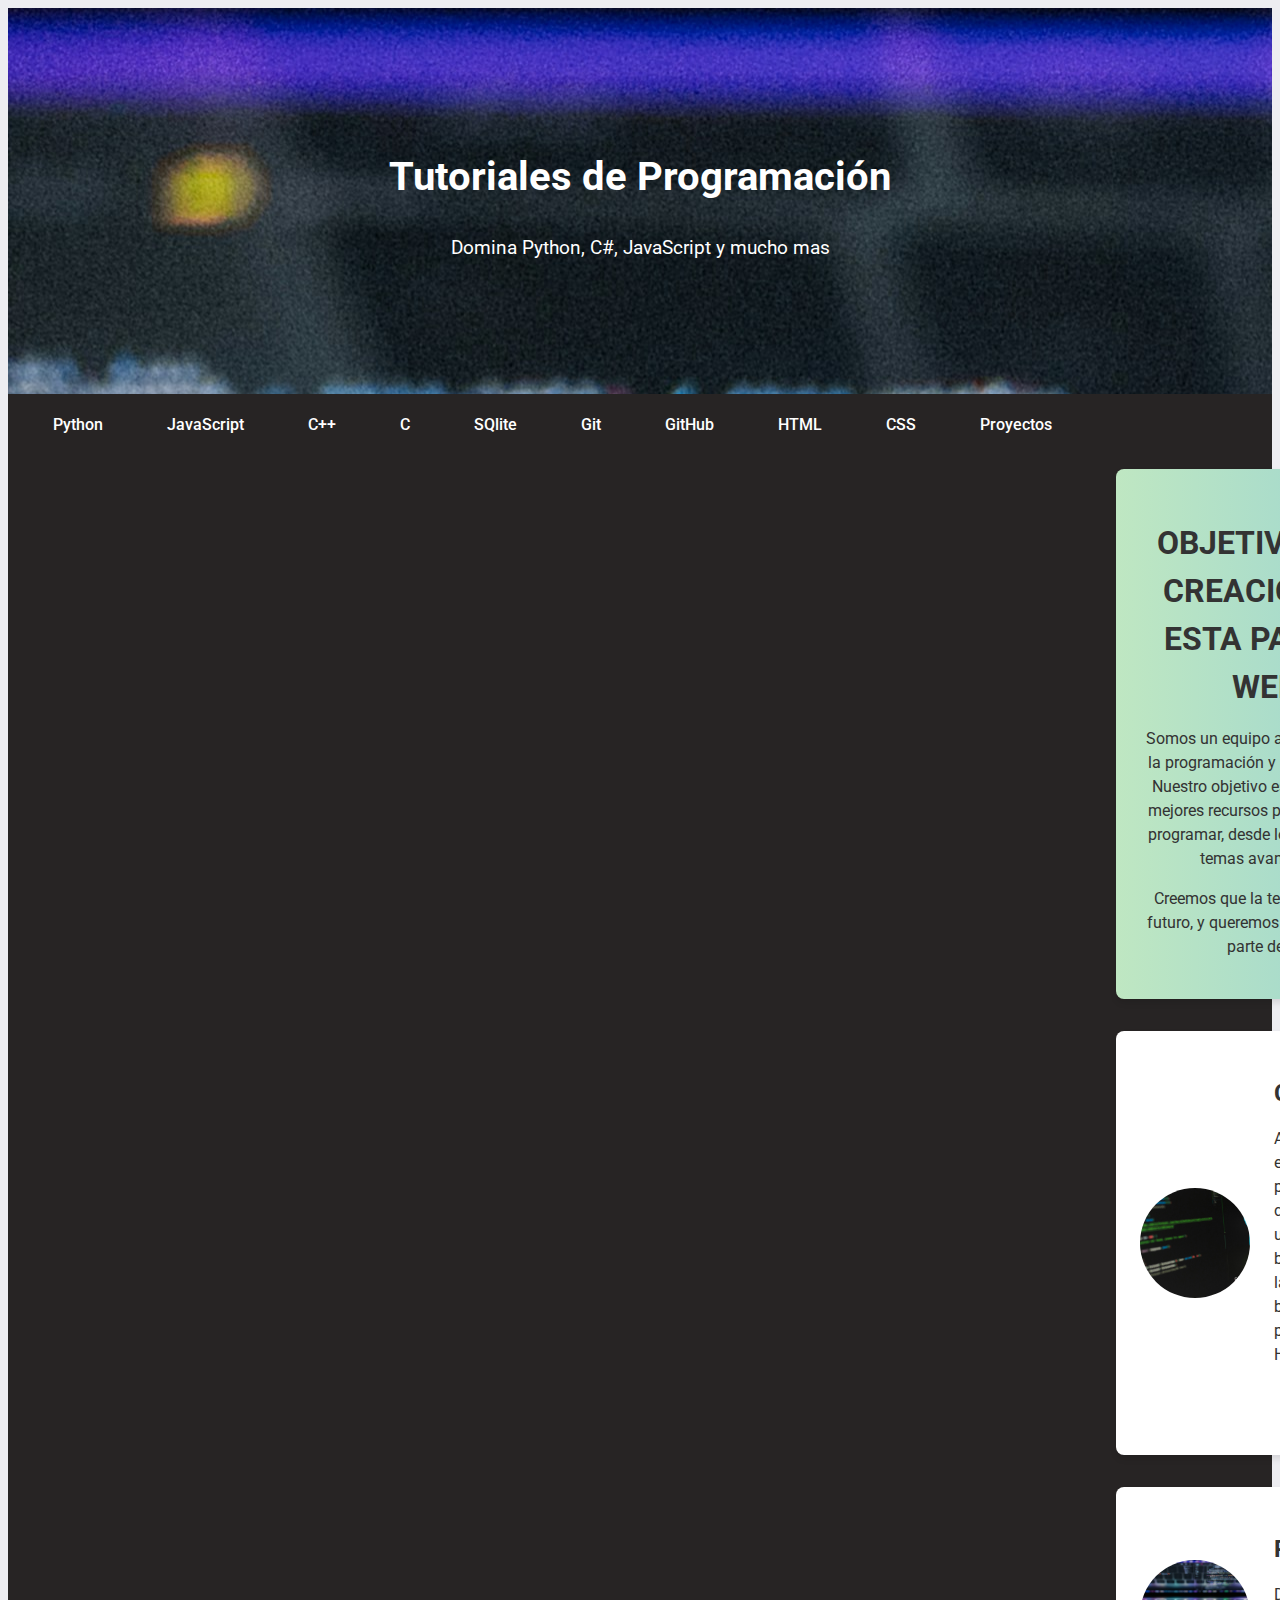
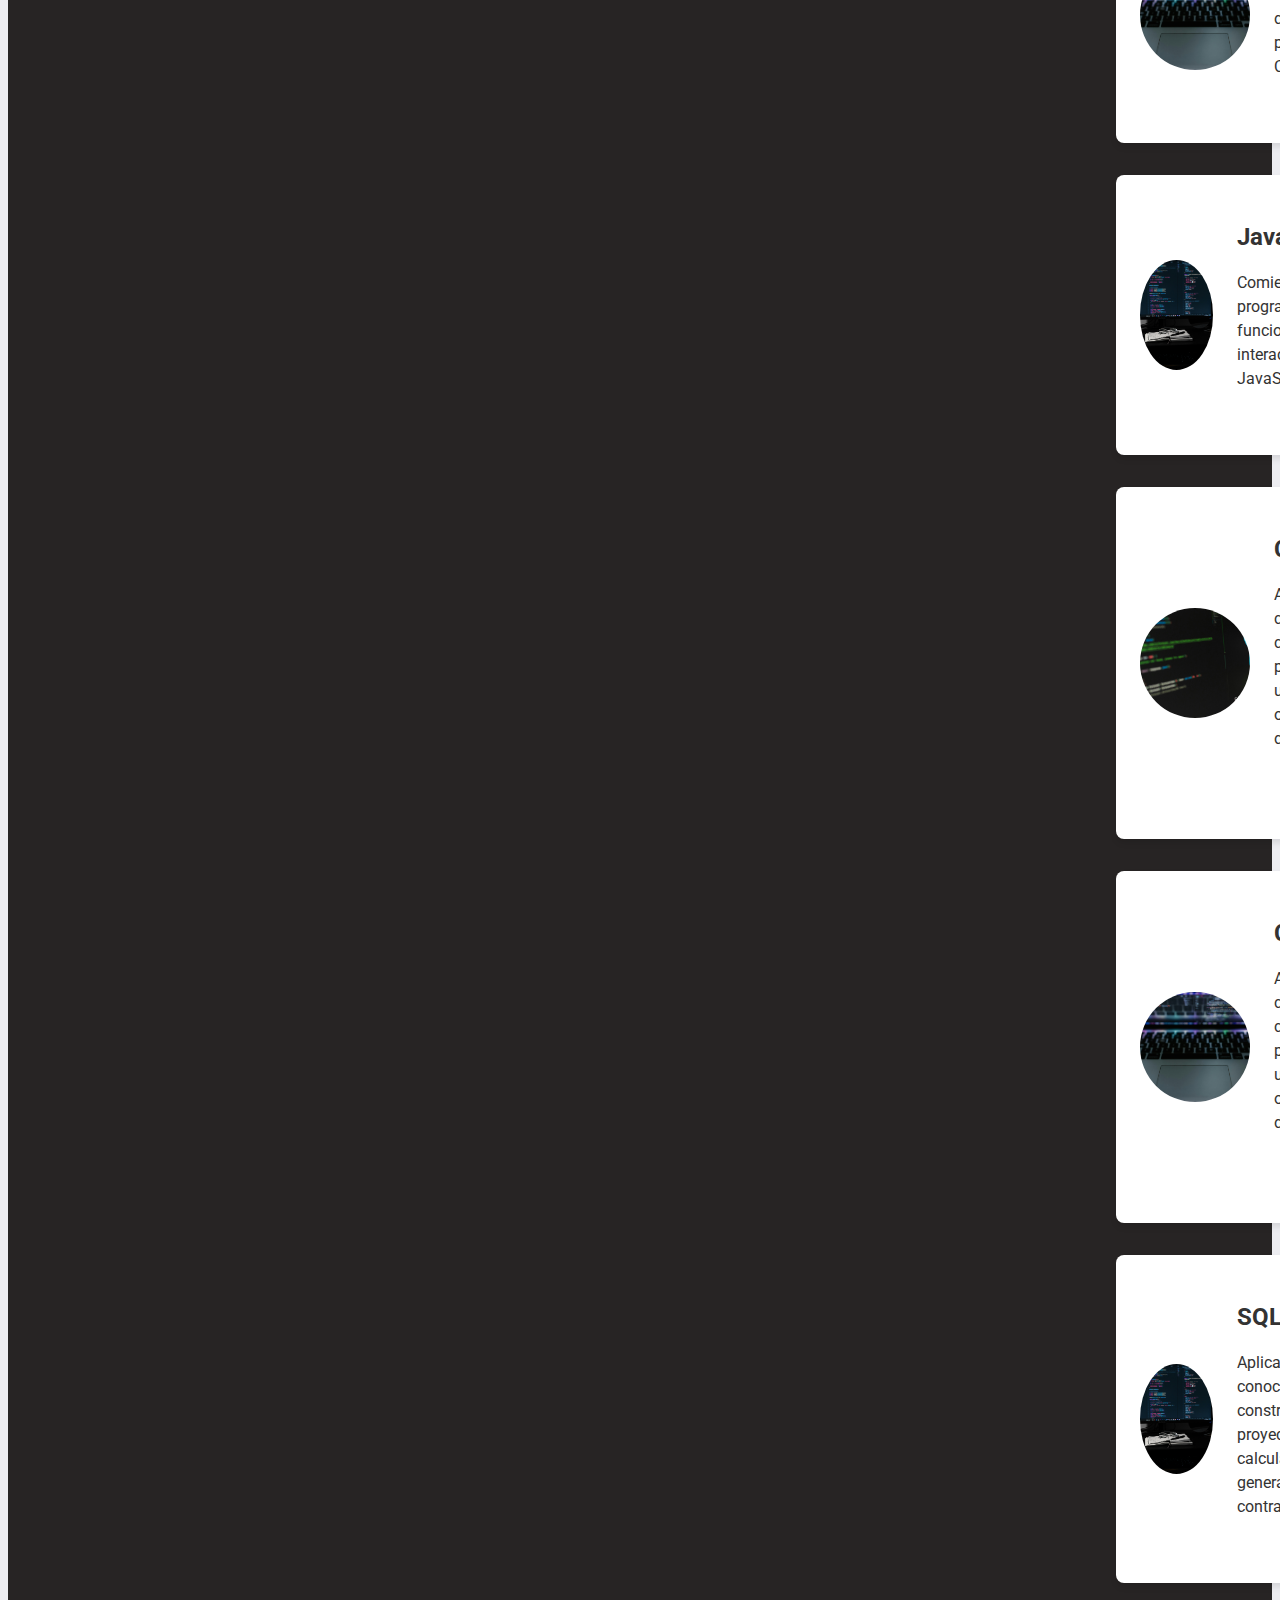
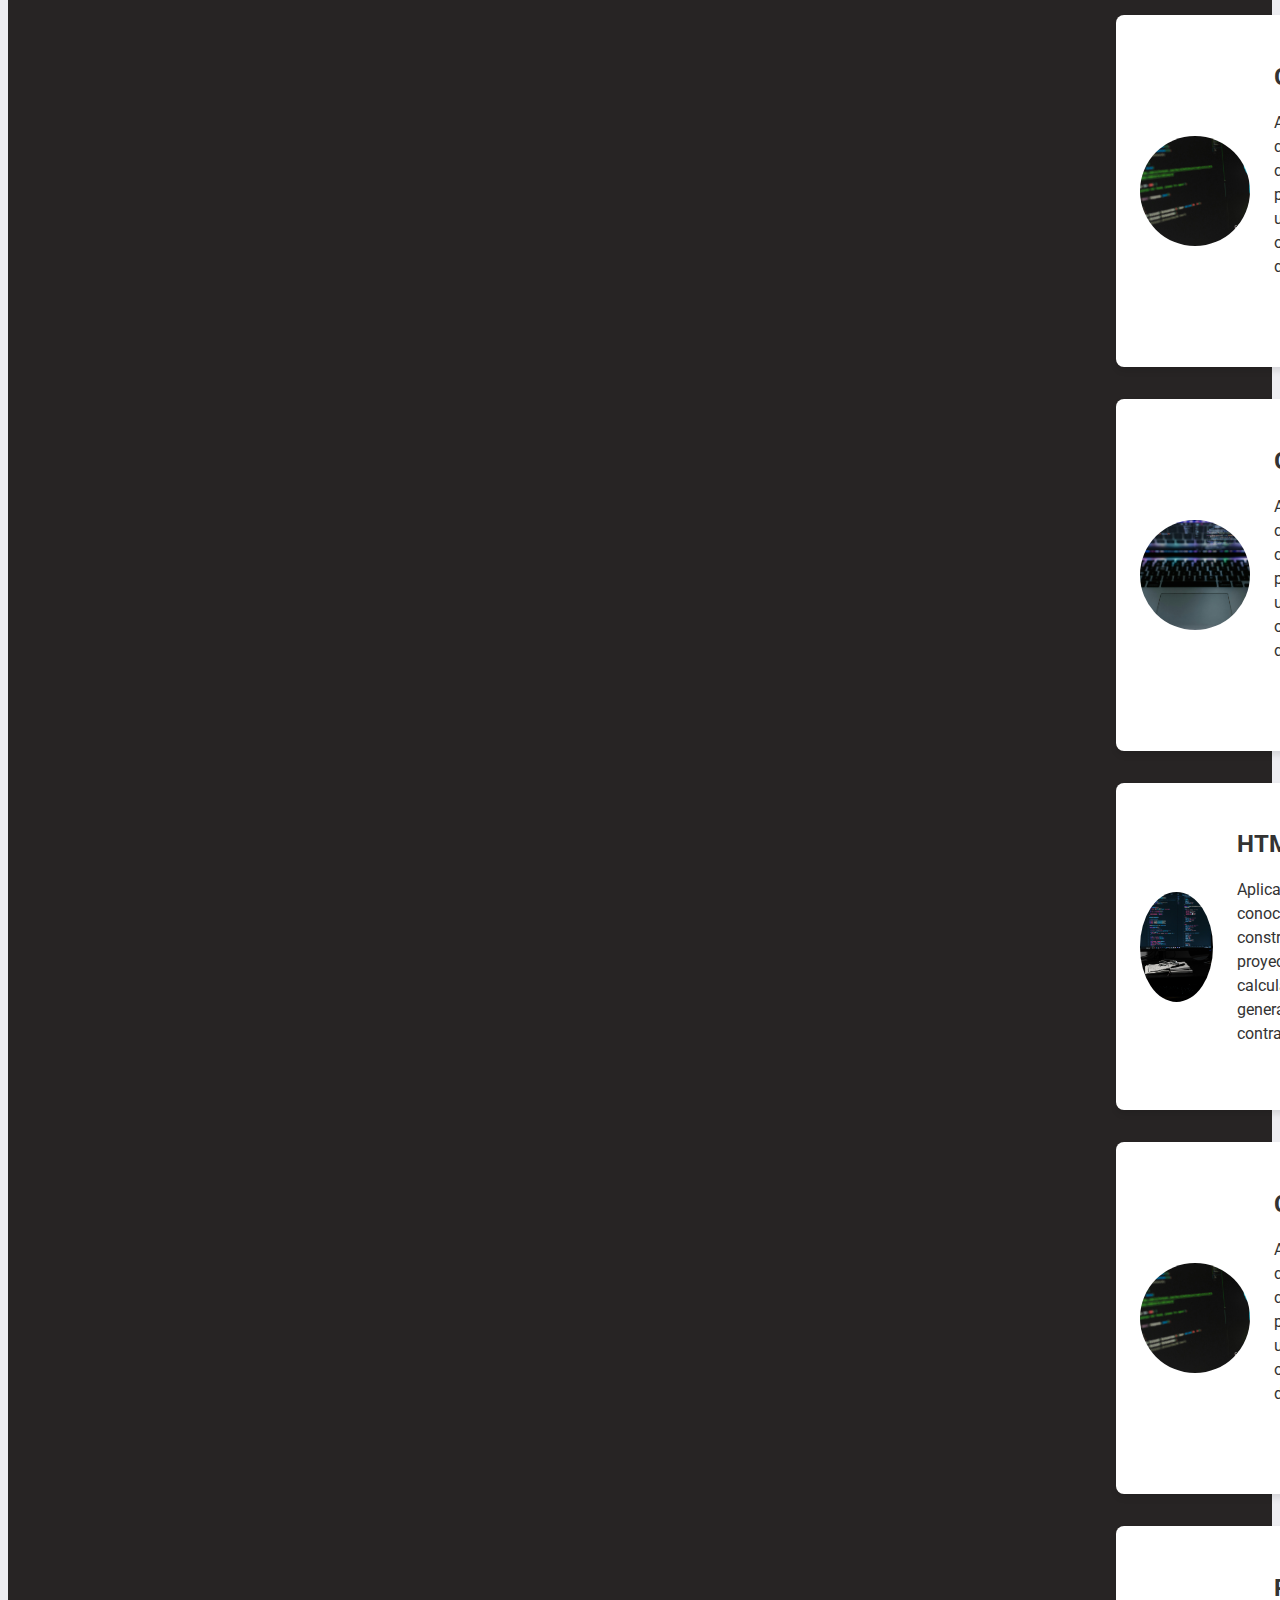
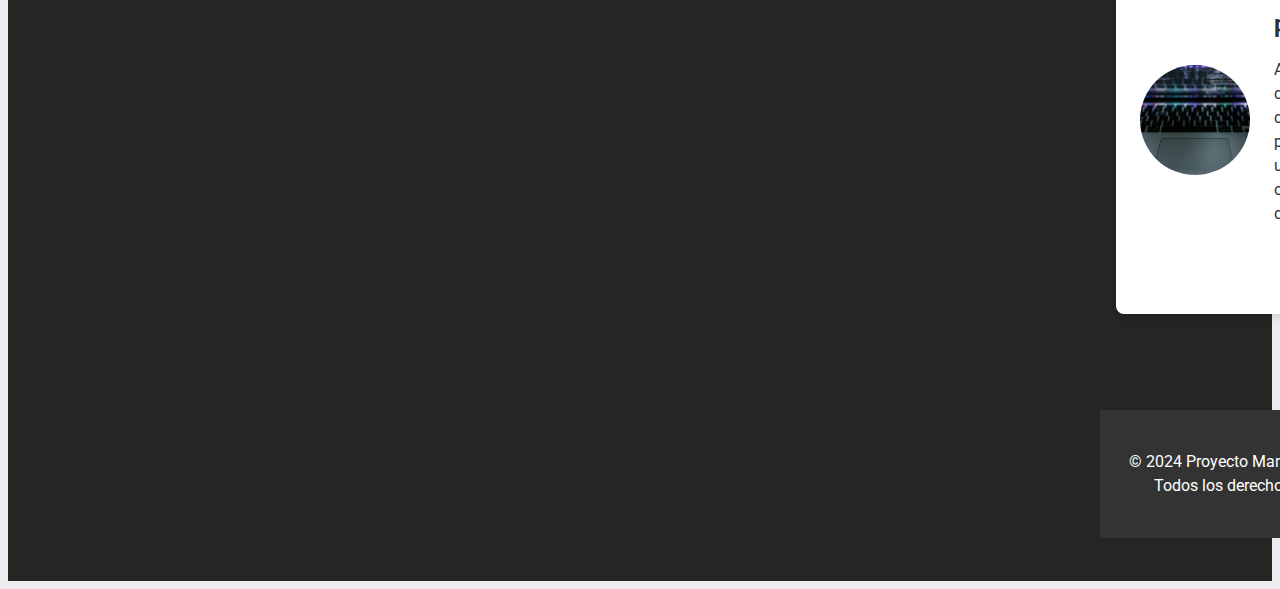
==== index.html @ 91f253b0 "Modificacion del header y se agrego un section mas" ====
<!-- Comentario de prueba -->
<!DOCTYPE html>
<html lang="es">
<head>
    <meta charset="UTF-8">
    <meta name="viewport" content="width=device-width, initial-scale=1.0">
    <meta http-equiv="X-UA-Compatible" content="ie=edge">
    <title>Tutoriales de Programación</title>
    <link rel="preconnect" href="https://fonts.googleapis.com">
    <link rel="stylesheet" href="styles.css">
    <link href="https://fonts.googleapis.com/css2?family=Roboto:wght@400;500;700&display=swap" rel="stylesheet">
</head>
<body>

    <header>
        <h1>Tutoriales de Programación</h1>
        <p>Domina Python, C#, JavaScript y mucho mas</p>
    </header>

    <nav>
        <a href="#inicio">Inicio</a>
        <a href="#C#">C#</a>
        <a href="#Python">Python</a>
        <a href="#javascript">JavaScript</a>
        <a href="#C++">C++</a>
        <a href="#C">C</a>
        <a href="#SQlite">SQlite</a>
        <a href="#Git">Git</a>
        <a href="#GitHub">GitHub</a>
        <a href="#HTML">HTML</a>
        <a href="#CSS">CSS</a>
        <a href="#proyectos">Proyectos</a>

    <main>
        <main>
            <section id="inicio" class="intro">
                <h2>OBJETIVOS DE CREACIÓN DE ESTA PAGINA WEB </h2>
                <p>Somos un equipo apasionado por la programación y el aprendizaje. Nuestro objetivo es brindarte los mejores recursos para aprender a programar, desde lo básico hasta temas avanzados.</p>
                <p>Creemos que la tecnología es el futuro, y queremos ayudarte a ser parte de él.</p>
            </section>

        <section id="html" class="tutorial">
            <img src="imagenes/fondo.png" alt="HTML">
            <div>
                <h2>C#</h2>
                <p>Aprende cómo estructurar páginas web con HTML con una estructura basica y conoce las etiquetas basicas para tu primera pagina HTML . <a href="#">Leer más...</a></p>
            </div>
        </section>

        <section id="css" class="tutorial">
            <img src="imagenes/fondo1.png" alt="CSS">
            <div>
                <h2>Python </h2>
                <p>Descubre cómo dar estilo a tus páginas con CSS. <a href="#">Leer más...</a></p>
            </div>
        </section>

        <section id="javascript" class="tutorial">
            <img src="imagenes/fondo2.png" alt="JavaScript">
            <div>
                <h2>JavaScript</h2>
                <p>Comienza a programar funcionalidades interactivas con JavaScript. <a href="#">Leer más...</a></p>
            </div>
        </section>

        <section id="proyectos" class="tutorial">
            <img src="imagenes/fondo.png" alt="Proyectos">
            <div>
                <h2>C++</h2>
                <p>Aplica tus conocimientos construyendo proyectos como una calculadora o un generador de contraseñas. <a href="#">Leer más...</a></p>
            </div>
        </section>

        <section id="proyectos" class="tutorial">
            <img src="imagenes/fondo1.png" alt="Proyectos">
            <div>
                <h2>C</h2>
                <p>Aplica tus conocimientos construyendo proyectos como una calculadora o un generador de contraseñas. <a href="#">Leer más...</a></p>
            </div>
        </section>

        <section id="proyectos" class="tutorial">
            <img src="imagenes/fondo2.png" alt="Proyectos">
            <div>
                <h2>SQLite</h2>
                <p>Aplica tus conocimientos construyendo proyectos como una calculadora o un generador de contraseñas. <a href="#">Leer más...</a></p>
            </div>
        </section>

        <section id="proyectos" class="tutorial">
            <img src="imagenes/fondo.png" alt="Proyectos">
            <div>
                <h2>Git</h2>
                <p>Aplica tus conocimientos construyendo proyectos como una calculadora o un generador de contraseñas. <a href="#">Leer más...</a></p>
            </div>
        </section>

        <section id="proyectos" class="tutorial">
            <img src="imagenes/fondo1.png" alt="Proyectos">
            <div>
                <h2>GitHub</h2>
                <p>Aplica tus conocimientos construyendo proyectos como una calculadora o un generador de contraseñas. <a href="#">Leer más...</a></p>
            </div>
        </section>

        <section id="proyectos" class="tutorial">
            <img src="imagenes/fondo2.png" alt="Proyectos">
            <div>
                <h2>HTML</h2>
                <p>Aplica tus conocimientos construyendo proyectos como una calculadora o un generador de contraseñas. <a href="#">Leer más...</a></p>
            </div>
        </section>

        <section id="proyectos" class="tutorial">
            <img src="imagenes/fondo.png" alt="Proyectos">
            <div>
                <h2>CSS</h2>
                <p>Aplica tus conocimientos construyendo proyectos como una calculadora o un generador de contraseñas. <a href="#">Leer más...</a></p>
            </div>
        </section>   
        
        <section id="proyectos" class="tutorial">
            <img src="imagenes/fondo1.png" alt="Proyectos">
            <div>
                <h2>Proyectos prácticos</h2>
                <p>Aplica tus conocimientos construyendo proyectos como una calculadora o un generador de contraseñas. <a href="#">Leer más...</a></p>
            </div>
        </section>

    </main>
    <footer>
        <p>&copy; 2024 Proyecto Manejo de Software | Todos los derechos reservados.</p>
    </footer>
</body>
</html>
---- styles.css ----
/* body {
    background-image: url("imagenes/fondo.png");
    background-size: cover;
    background-repeat: no-repeat;
    background-position: center;
} */


General
* {
    margin: 0;
    padding: 0;
    box-sizing: border-box;
}
body {
    font-family: 'Roboto', sans-serif;
    background-color: #ededf1;
    color: #333;
    line-height: 1.5;
}

/* Header */
header {
    background-image: url("imagenes/fondo1.png");
    color: #fff;
    padding: 7rem; /*alto del header*/
    text-align: center;
}
header h1 {
    font-size: 2.5rem;
}
header p {
    font-size: 1.2rem;
    margin-top: 0.5rem;
}

/* Navegación */
nav {
    background: #272424;
    display: flex;
    justify-content: center;
    padding: 0.7rem 0; 
}
nav a {
    color: white;
    text-decoration: none;
    margin: 0 1rem;
    padding: 0.5rem 1rem;
    font-weight: 500;
    border-radius: 5px;
    transition: background 0.3s;
}
nav a:hover {
    background: #72d877;
}

/* Secciones */
main {
    padding: 2rem 1rem;
    max-width: 1500px;
    margin: 0 auto;
}
section {
    margin-bottom: 2rem;
    padding: 1.5rem; /*Alto de cada seccion */
    background: #fff;
    border-radius: 8px;
    box-shadow: 0 4px 6px rgba(0, 0, 0, 0.1);
}
.intro {
    background: linear-gradient(to right, #bfe7c2, #9ad4d1);
    text-align: center;
}
.intro h2 {
    font-size: 2rem;
    margin-bottom: 1rem;
}
.intro p {
    font-size: 1rem;
    margin-bottom: 1rem;
}

/* Tutorial Cards */
.tutorial {
    display: flex;
    align-items: center;
    gap: 1.5rem;
}
.tutorial img {
    width: 110px;
    height: 110px;
    object-fit: cover;
    border-radius: 50%;
}
.tutorial h2 {
    font-size: 1.5rem;
    margin-bottom: 0.5rem;
}
.tutorial p {
    font-size: 1rem;
}

/* Footer */
footer {
    background: #333;
    color: white;
    text-align: center;
    padding: 1.5rem;
    margin-top: 2rem;
}
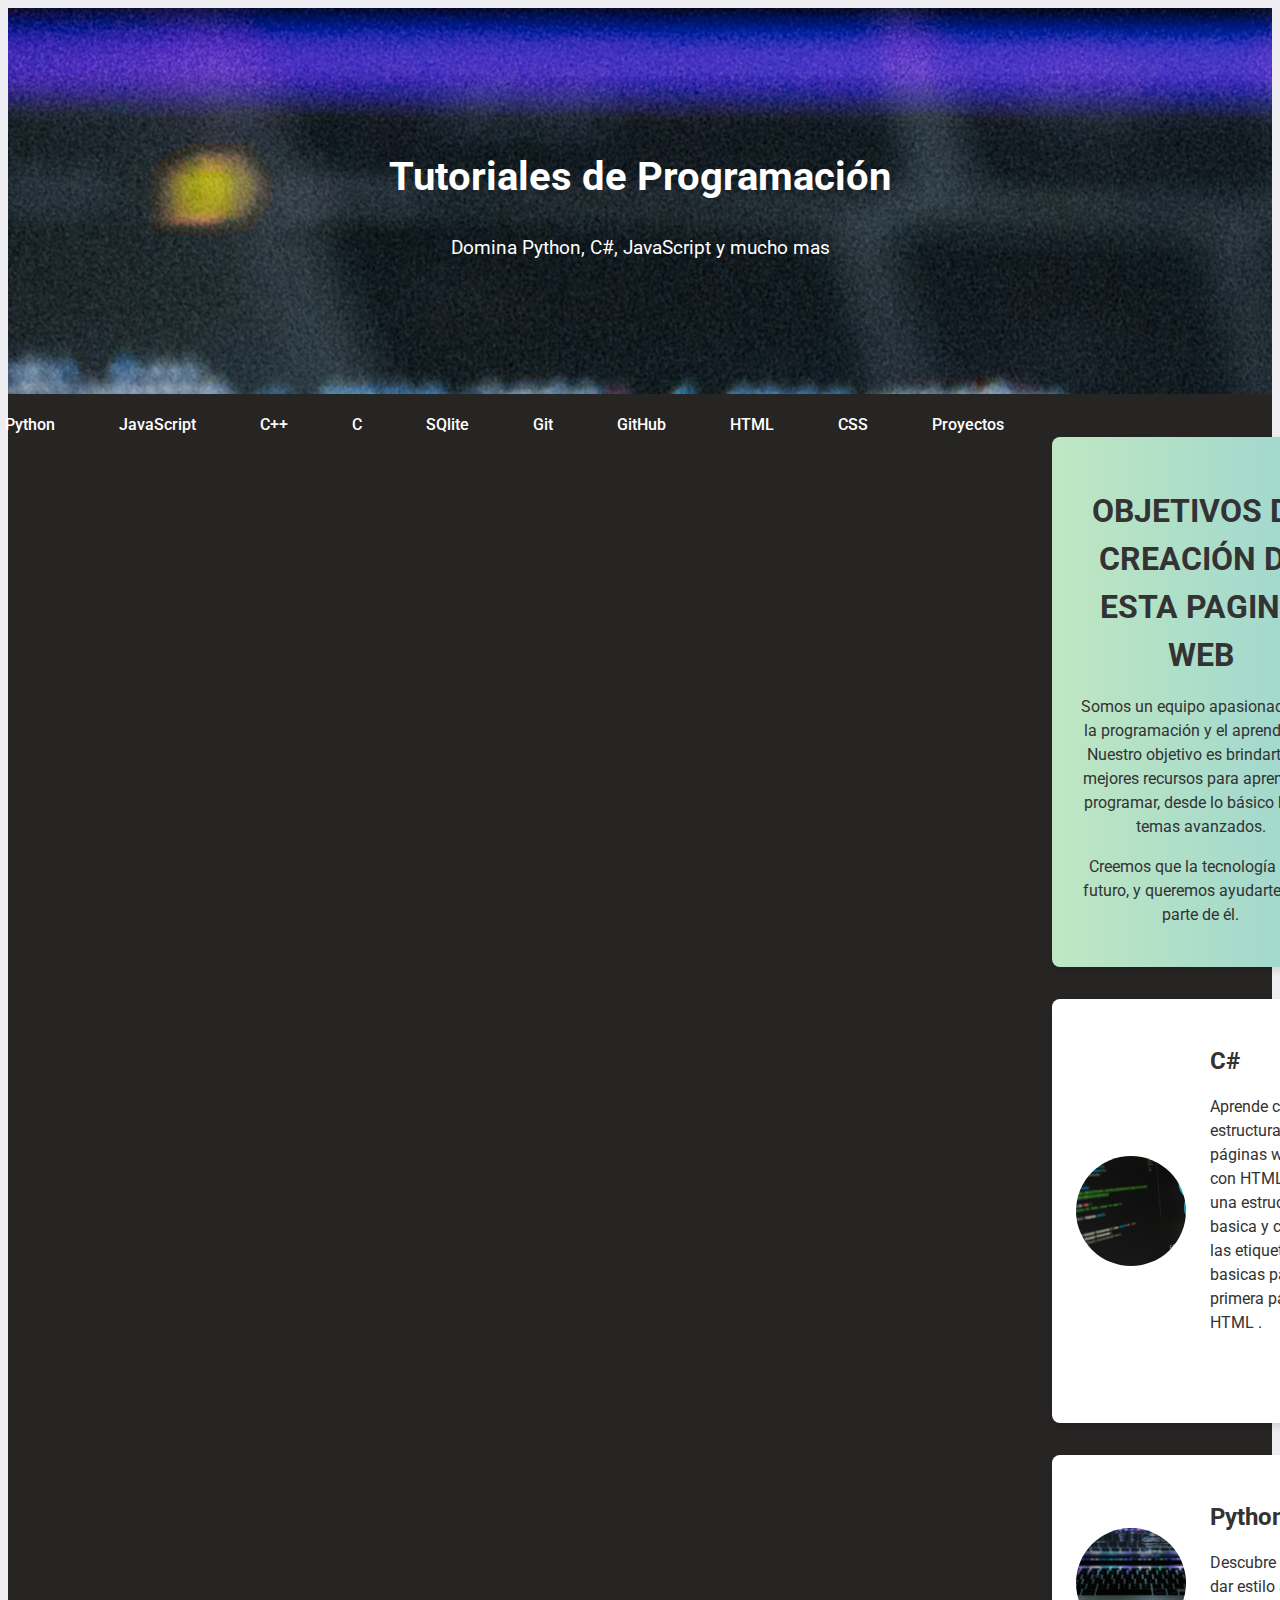
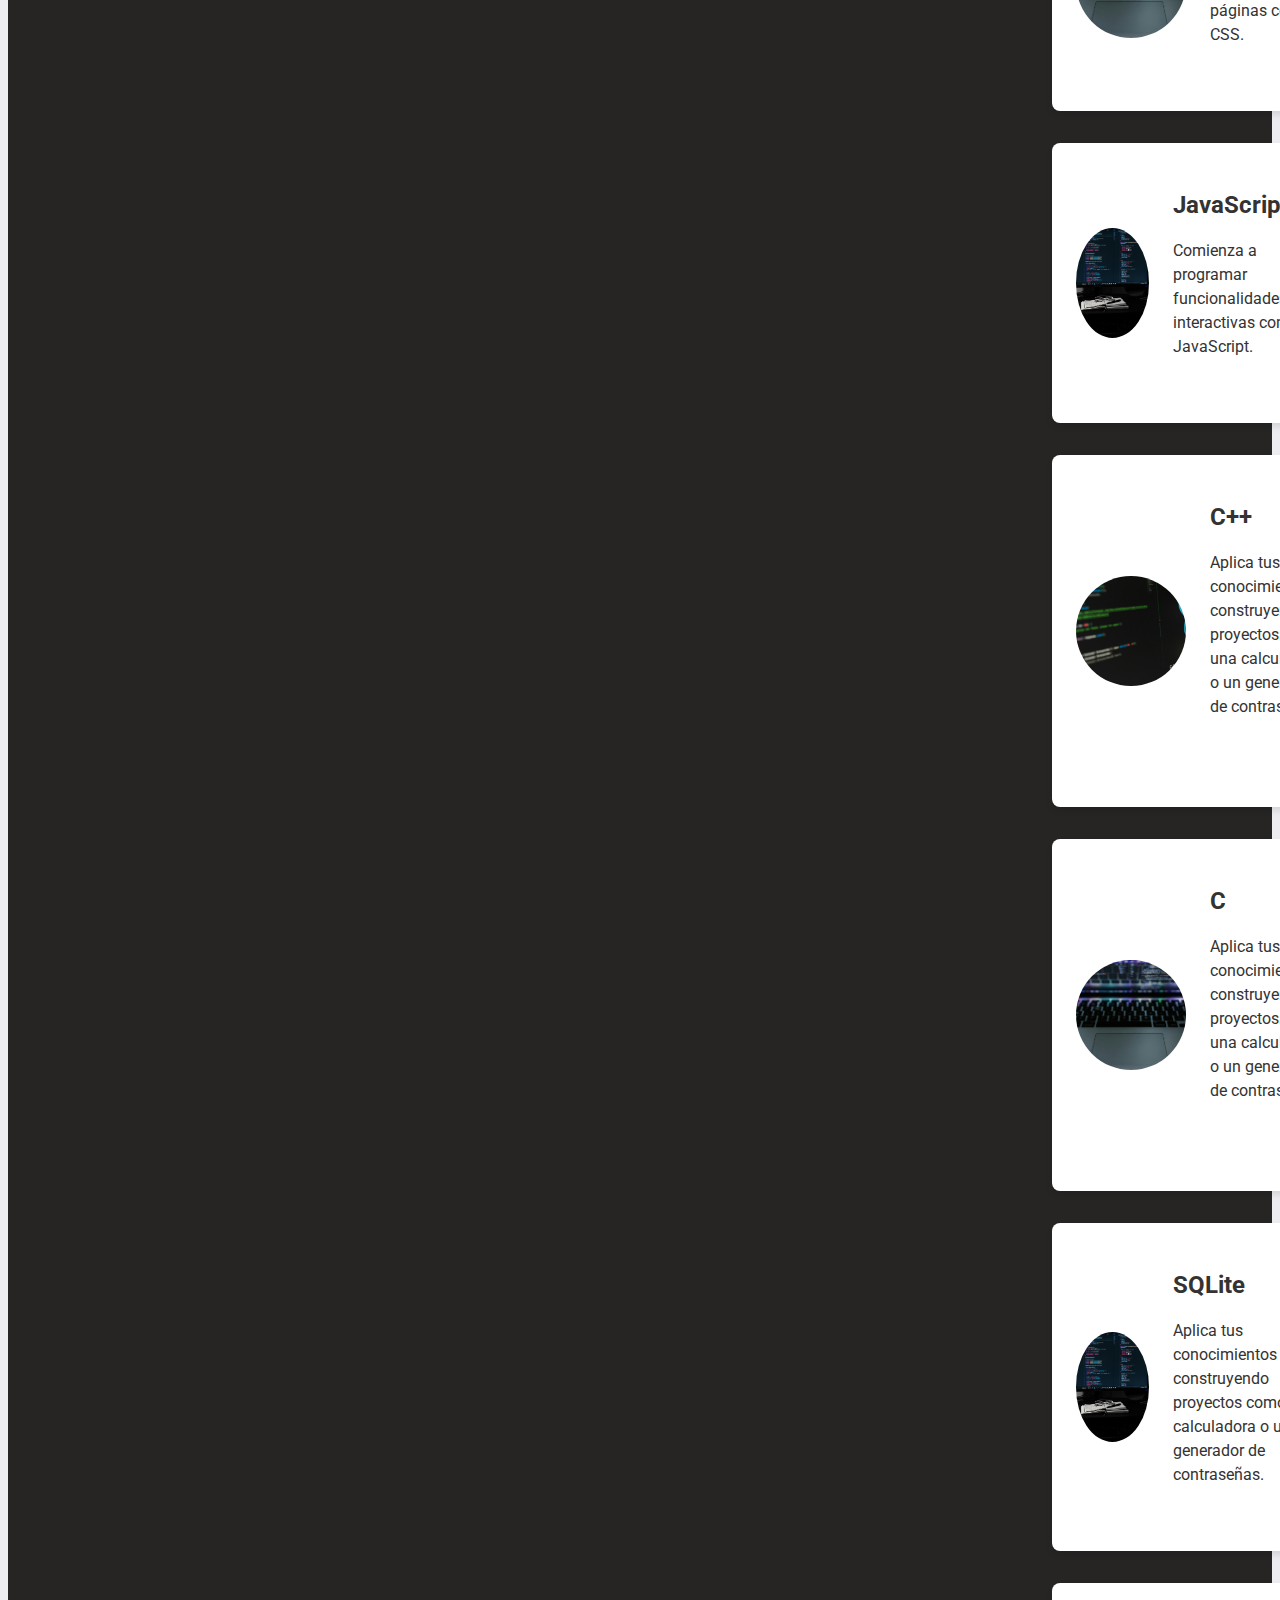
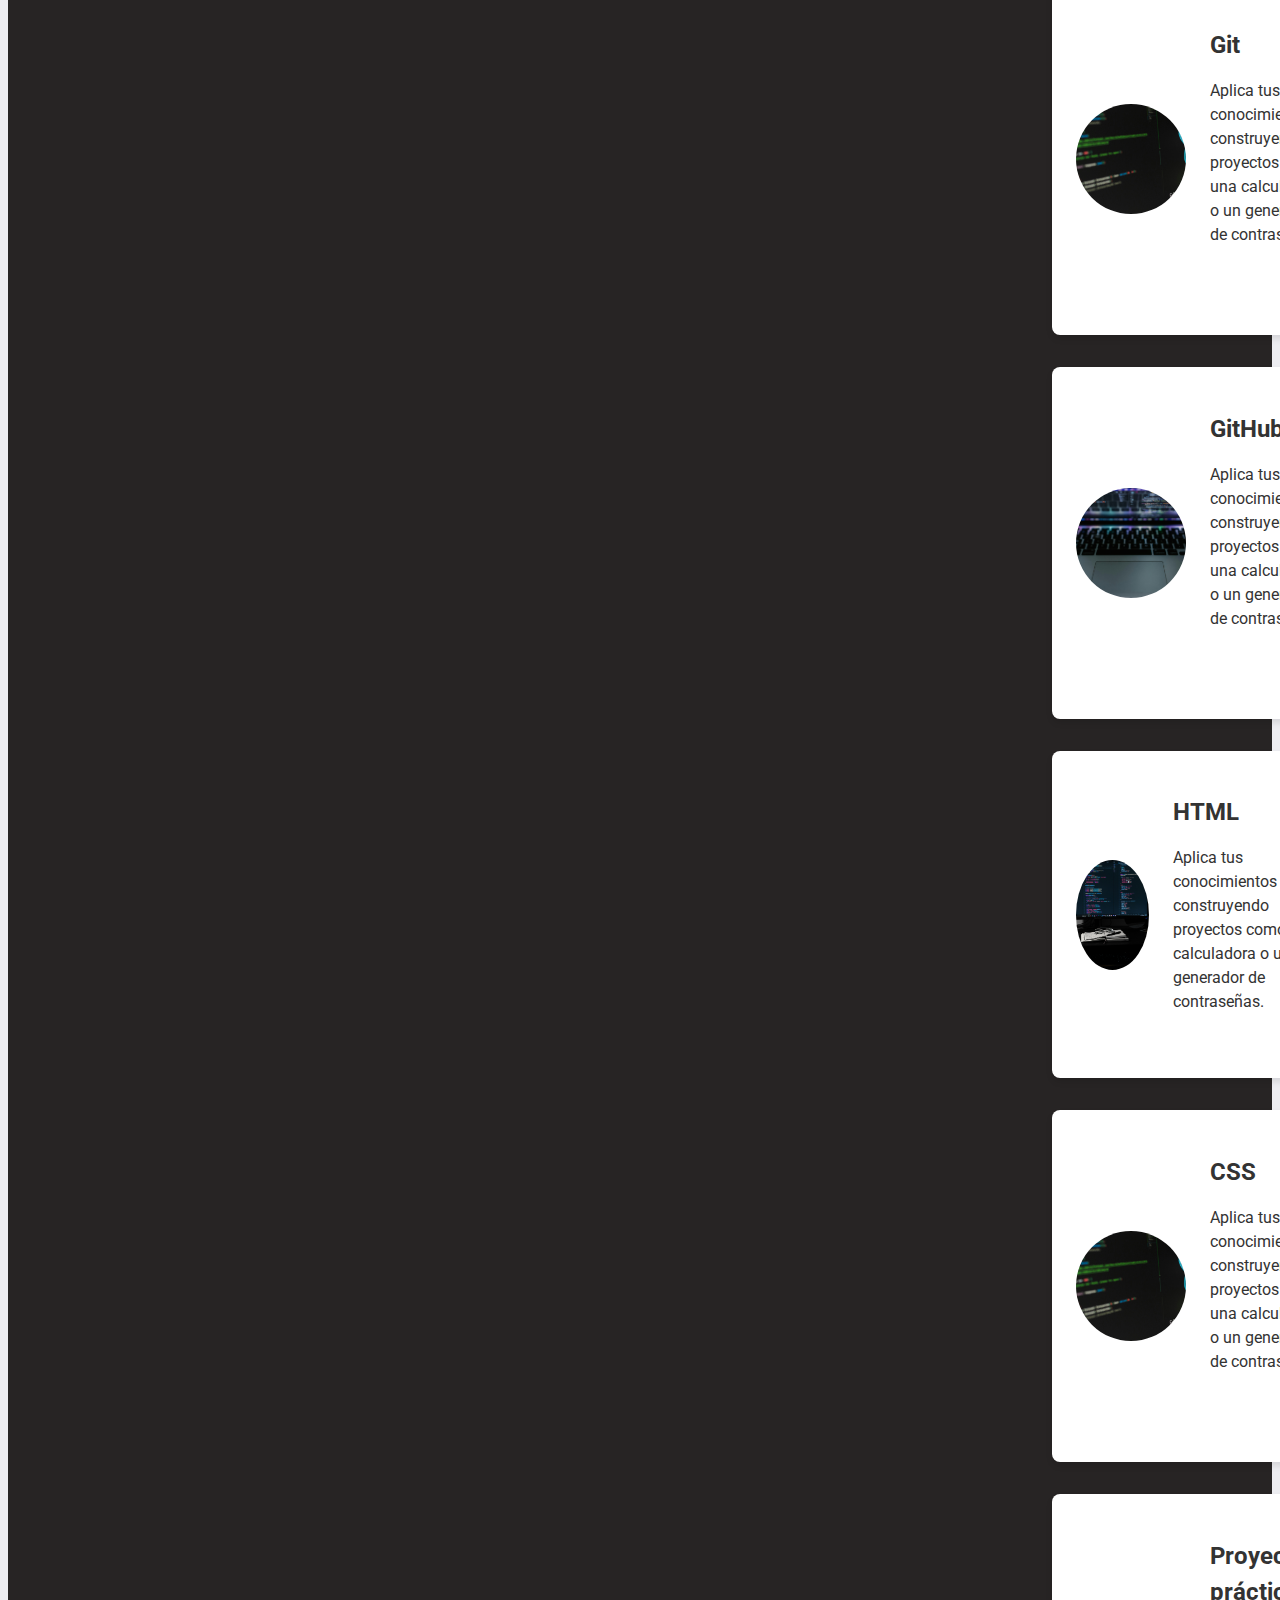
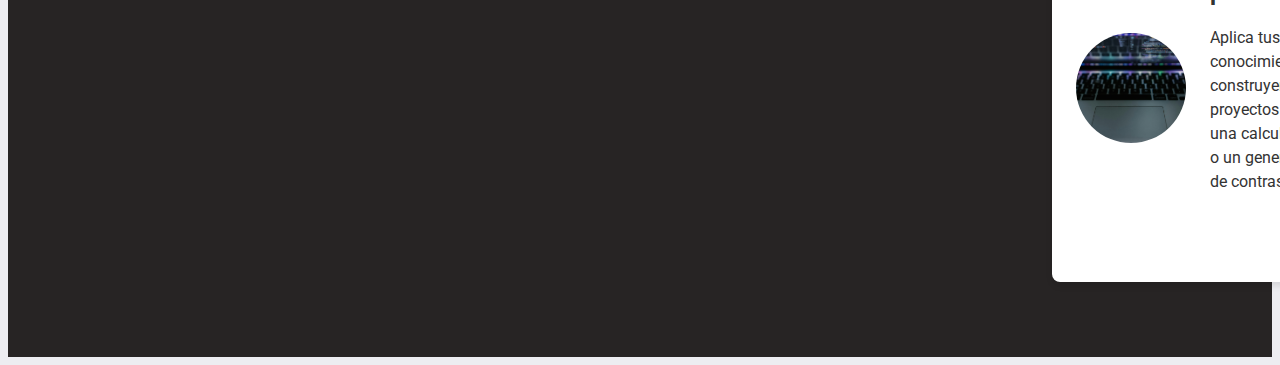
==== commit c0b0472b: "Modificacion de todos los ID de las secciones" ====
--- a/index.html
+++ b/index.html
@@ -21,7 +21,7 @@
         <a href="#inicio">Inicio</a>
         <a href="#C#">C#</a>
         <a href="#Python">Python</a>
-        <a href="#javascript">JavaScript</a>
+        <a href="#Javascript">JavaScript</a>
         <a href="#C++">C++</a>
         <a href="#C">C</a>
         <a href="#SQlite">SQlite</a>
@@ -32,14 +32,13 @@
         <a href="#proyectos">Proyectos</a>
 
     <main>
-        <main>
             <section id="inicio" class="intro">
                 <h2>OBJETIVOS DE CREACIÓN DE ESTA PAGINA WEB </h2>
                 <p>Somos un equipo apasionado por la programación y el aprendizaje. Nuestro objetivo es brindarte los mejores recursos para aprender a programar, desde lo básico hasta temas avanzados.</p>
                 <p>Creemos que la tecnología es el futuro, y queremos ayudarte a ser parte de él.</p>
             </section>
 
-        <section id="html" class="tutorial">
+        <section id="C#" class="tutorial">
             <img src="imagenes/fondo.png" alt="HTML">
             <div>
                 <h2>C#</h2>
@@ -47,7 +46,7 @@
             </div>
         </section>
 
-        <section id="css" class="tutorial">
+        <section id="Python" class="tutorial">
             <img src="imagenes/fondo1.png" alt="CSS">
             <div>
                 <h2>Python </h2>
@@ -55,7 +54,7 @@
             </div>
         </section>
 
-        <section id="javascript" class="tutorial">
+        <section id="Javascript" class="tutorial">
             <img src="imagenes/fondo2.png" alt="JavaScript">
             <div>
                 <h2>JavaScript</h2>
@@ -63,7 +62,7 @@
             </div>
         </section>
 
-        <section id="proyectos" class="tutorial">
+        <section id="C++" class="tutorial">
             <img src="imagenes/fondo.png" alt="Proyectos">
             <div>
                 <h2>C++</h2>
@@ -71,7 +70,7 @@
             </div>
         </section>
 
-        <section id="proyectos" class="tutorial">
+        <section id="C" class="tutorial">
             <img src="imagenes/fondo1.png" alt="Proyectos">
             <div>
                 <h2>C</h2>
@@ -79,7 +78,7 @@
             </div>
         </section>
 
-        <section id="proyectos" class="tutorial">
+        <section id="SQLite" class="tutorial">
             <img src="imagenes/fondo2.png" alt="Proyectos">
             <div>
                 <h2>SQLite</h2>
@@ -87,7 +86,7 @@
             </div>
         </section>
 
-        <section id="proyectos" class="tutorial">
+        <section id="Git" class="tutorial">
             <img src="imagenes/fondo.png" alt="Proyectos">
             <div>
                 <h2>Git</h2>
@@ -95,7 +94,7 @@
             </div>
         </section>
 
-        <section id="proyectos" class="tutorial">
+        <section id="GitHub" class="tutorial">
             <img src="imagenes/fondo1.png" alt="Proyectos">
             <div>
                 <h2>GitHub</h2>
@@ -103,7 +102,7 @@
             </div>
         </section>
 
-        <section id="proyectos" class="tutorial">
+        <section id="HTML" class="tutorial">
             <img src="imagenes/fondo2.png" alt="Proyectos">
             <div>
                 <h2>HTML</h2>
@@ -111,7 +110,7 @@
             </div>
         </section>
 
-        <section id="proyectos" class="tutorial">
+        <section id="CSS" class="tutorial">
             <img src="imagenes/fondo.png" alt="Proyectos">
             <div>
                 <h2>CSS</h2>
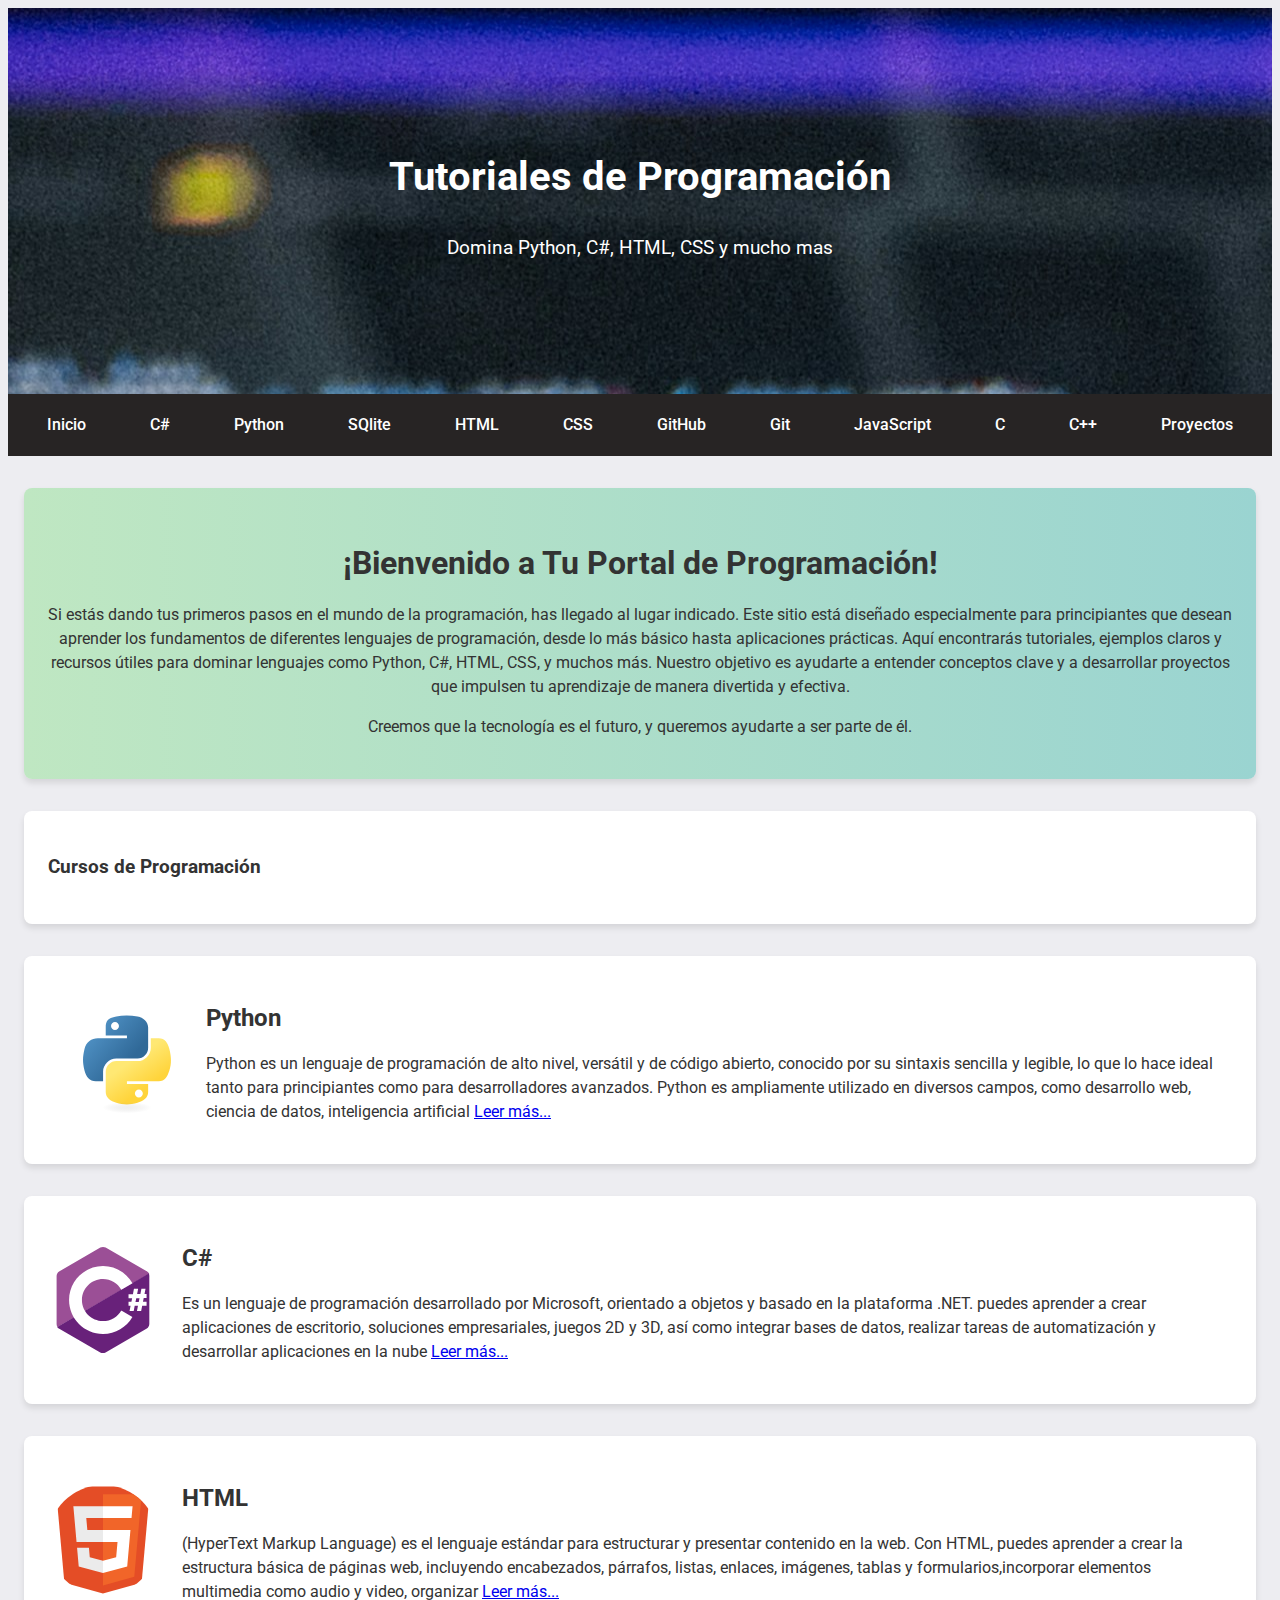
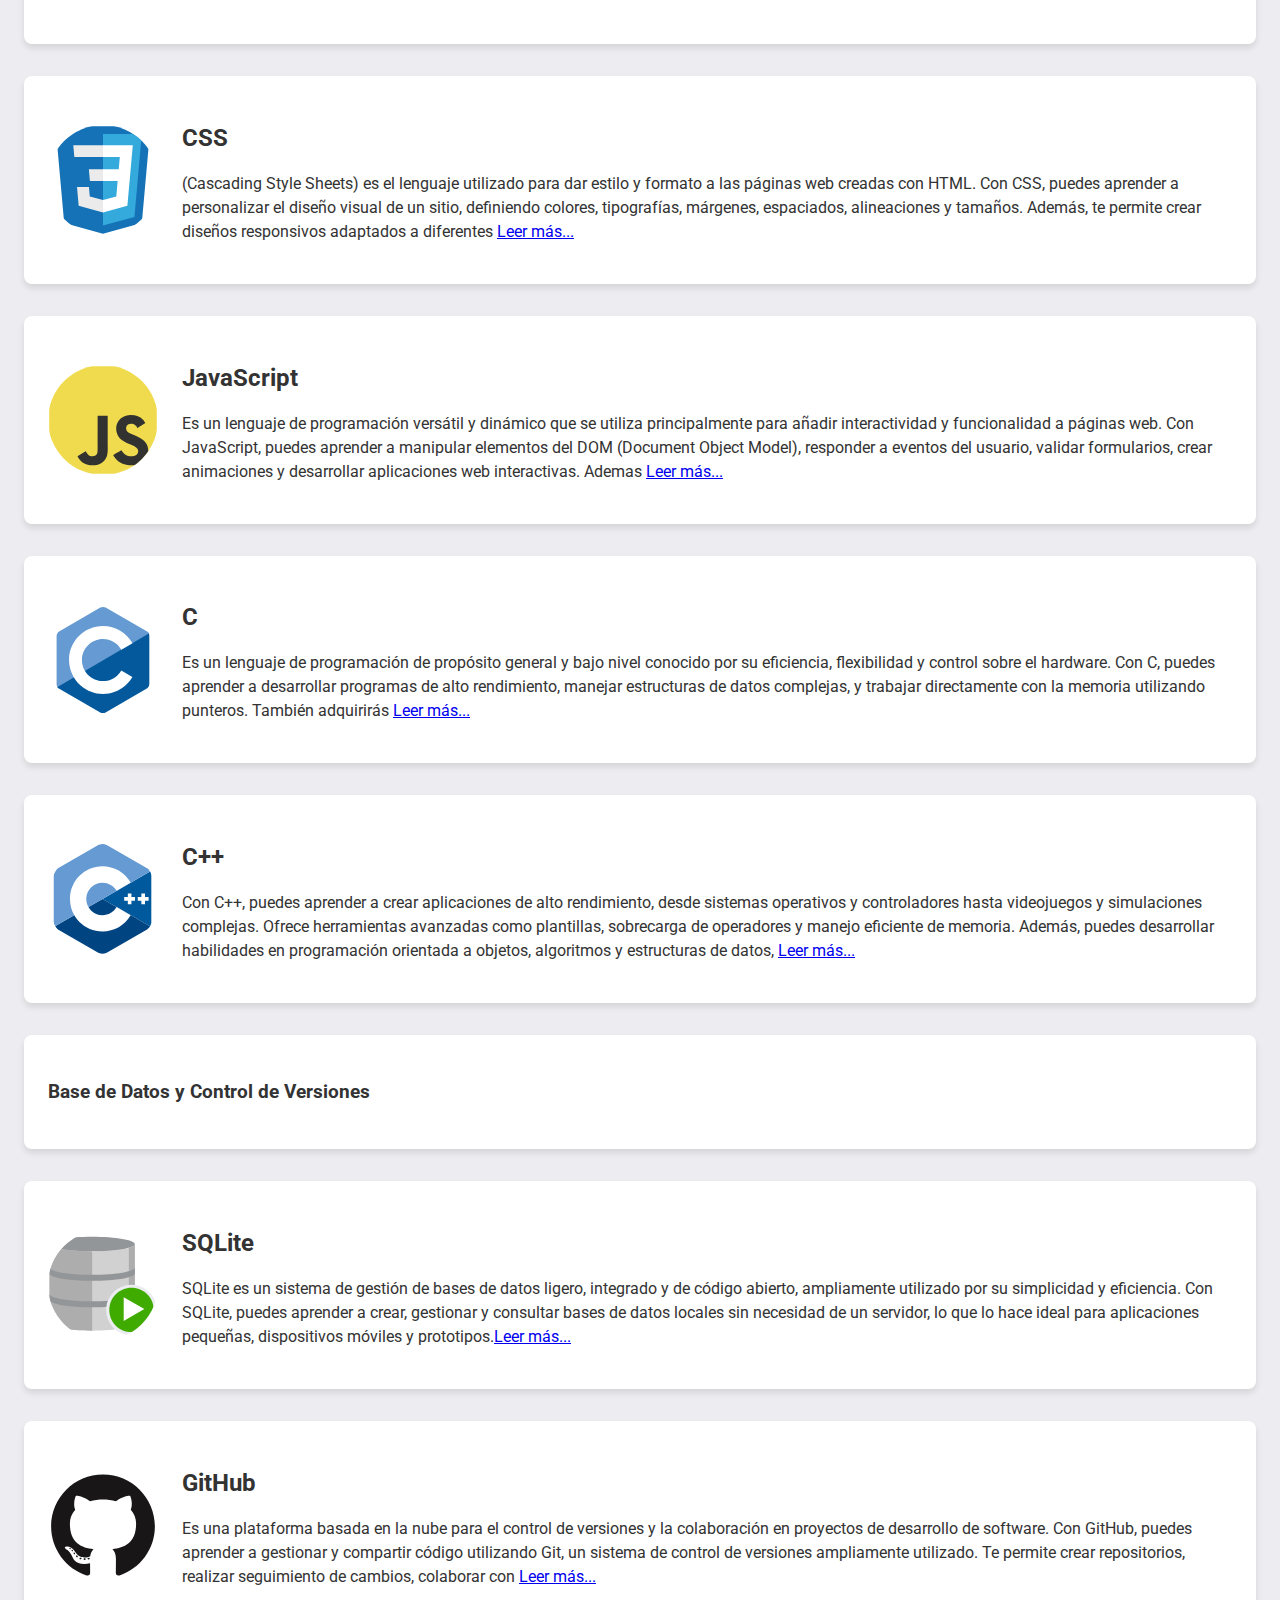
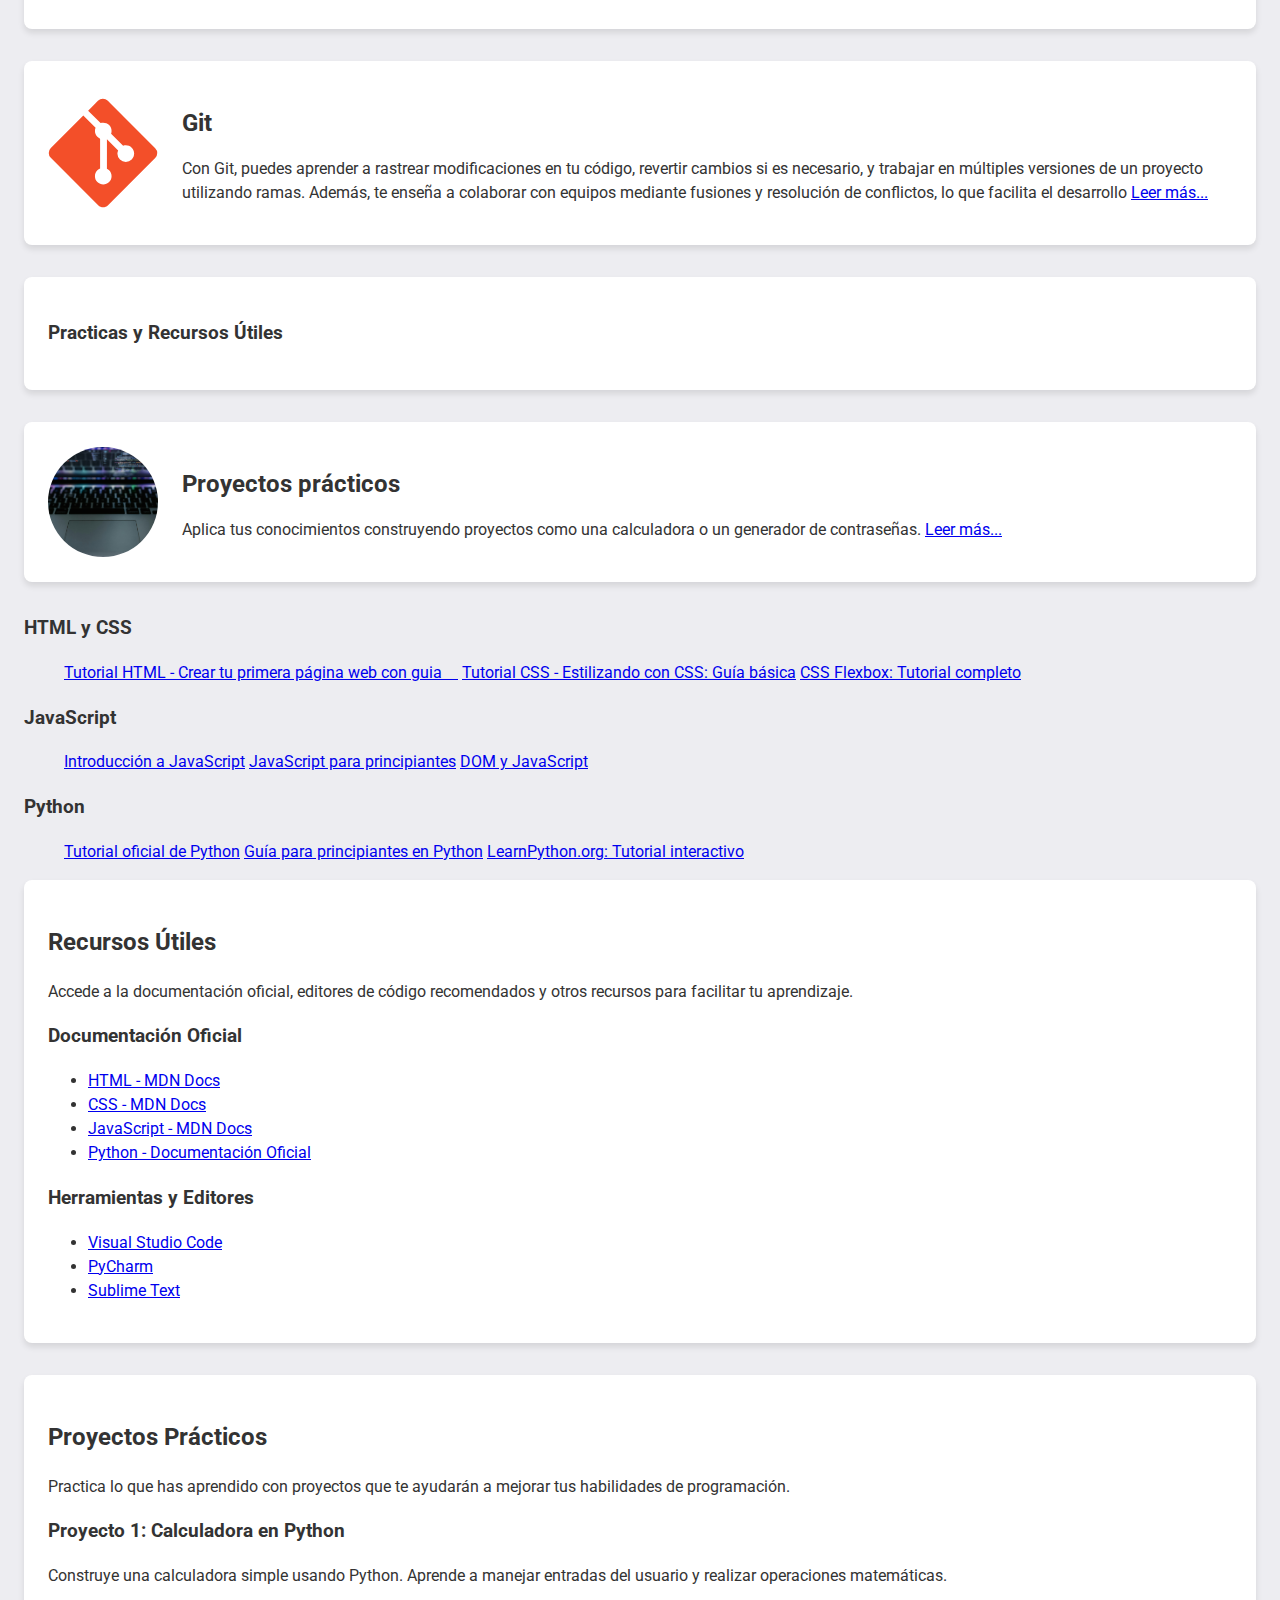
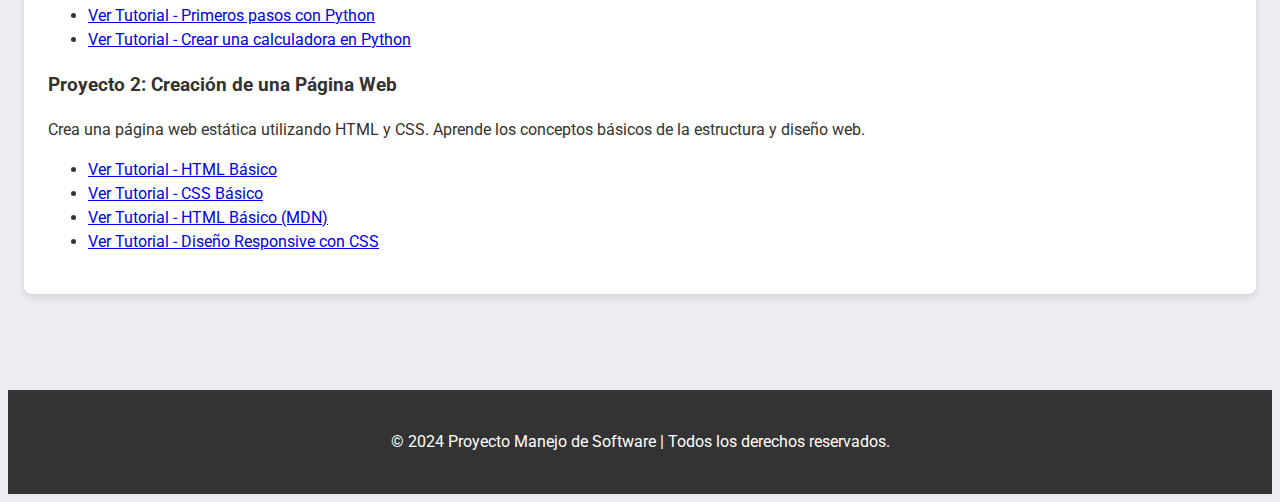
==== commit 2c034c41: "Modificacion de la informacion principal de la pagina" ====
--- a/index.html
+++ b/index.html
@@ -1,134 +1,272 @@
-<!-- Comentario de prueba -->
-<!DOCTYPE html>
-<html lang="es">
-<head>
-    <meta charset="UTF-8">
-    <meta name="viewport" content="width=device-width, initial-scale=1.0">
-    <meta http-equiv="X-UA-Compatible" content="ie=edge">
-    <title>Tutoriales de Programación</title>
-    <link rel="preconnect" href="https://fonts.googleapis.com">
-    <link rel="stylesheet" href="styles.css">
-    <link href="https://fonts.googleapis.com/css2?family=Roboto:wght@400;500;700&display=swap" rel="stylesheet">
-</head>
-<body>
-
-    <header>
-        <h1>Tutoriales de Programación</h1>
-        <p>Domina Python, C#, JavaScript y mucho mas</p>
-    </header>
-
-    <nav>
-        <a href="#inicio">Inicio</a>
-        <a href="#C#">C#</a>
-        <a href="#Python">Python</a>
-        <a href="#Javascript">JavaScript</a>
-        <a href="#C++">C++</a>
-        <a href="#C">C</a>
-        <a href="#SQlite">SQlite</a>
-        <a href="#Git">Git</a>
-        <a href="#GitHub">GitHub</a>
-        <a href="#HTML">HTML</a>
-        <a href="#CSS">CSS</a>
-        <a href="#proyectos">Proyectos</a>
-
-    <main>
-            <section id="inicio" class="intro">
-                <h2>OBJETIVOS DE CREACIÓN DE ESTA PAGINA WEB </h2>
-                <p>Somos un equipo apasionado por la programación y el aprendizaje. Nuestro objetivo es brindarte los mejores recursos para aprender a programar, desde lo básico hasta temas avanzados.</p>
-                <p>Creemos que la tecnología es el futuro, y queremos ayudarte a ser parte de él.</p>
-            </section>
-
-        <section id="C#" class="tutorial">
-            <img src="imagenes/fondo.png" alt="HTML">
-            <div>
-                <h2>C#</h2>
-                <p>Aprende cómo estructurar páginas web con HTML con una estructura basica y conoce las etiquetas basicas para tu primera pagina HTML . <a href="#">Leer más...</a></p>
-            </div>
-        </section>
-
-        <section id="Python" class="tutorial">
-            <img src="imagenes/fondo1.png" alt="CSS">
-            <div>
-                <h2>Python </h2>
-                <p>Descubre cómo dar estilo a tus páginas con CSS. <a href="#">Leer más...</a></p>
-            </div>
-        </section>
-
-        <section id="Javascript" class="tutorial">
-            <img src="imagenes/fondo2.png" alt="JavaScript">
-            <div>
-                <h2>JavaScript</h2>
-                <p>Comienza a programar funcionalidades interactivas con JavaScript. <a href="#">Leer más...</a></p>
-            </div>
-        </section>
-
-        <section id="C++" class="tutorial">
-            <img src="imagenes/fondo.png" alt="Proyectos">
-            <div>
-                <h2>C++</h2>
-                <p>Aplica tus conocimientos construyendo proyectos como una calculadora o un generador de contraseñas. <a href="#">Leer más...</a></p>
-            </div>
-        </section>
-
-        <section id="C" class="tutorial">
-            <img src="imagenes/fondo1.png" alt="Proyectos">
-            <div>
-                <h2>C</h2>
-                <p>Aplica tus conocimientos construyendo proyectos como una calculadora o un generador de contraseñas. <a href="#">Leer más...</a></p>
-            </div>
-        </section>
-
-        <section id="SQLite" class="tutorial">
-            <img src="imagenes/fondo2.png" alt="Proyectos">
-            <div>
-                <h2>SQLite</h2>
-                <p>Aplica tus conocimientos construyendo proyectos como una calculadora o un generador de contraseñas. <a href="#">Leer más...</a></p>
-            </div>
-        </section>
-
-        <section id="Git" class="tutorial">
-            <img src="imagenes/fondo.png" alt="Proyectos">
-            <div>
-                <h2>Git</h2>
-                <p>Aplica tus conocimientos construyendo proyectos como una calculadora o un generador de contraseñas. <a href="#">Leer más...</a></p>
-            </div>
-        </section>
-
-        <section id="GitHub" class="tutorial">
-            <img src="imagenes/fondo1.png" alt="Proyectos">
-            <div>
-                <h2>GitHub</h2>
-                <p>Aplica tus conocimientos construyendo proyectos como una calculadora o un generador de contraseñas. <a href="#">Leer más...</a></p>
-            </div>
-        </section>
-
-        <section id="HTML" class="tutorial">
-            <img src="imagenes/fondo2.png" alt="Proyectos">
-            <div>
-                <h2>HTML</h2>
-                <p>Aplica tus conocimientos construyendo proyectos como una calculadora o un generador de contraseñas. <a href="#">Leer más...</a></p>
-            </div>
-        </section>
-
-        <section id="CSS" class="tutorial">
-            <img src="imagenes/fondo.png" alt="Proyectos">
-            <div>
-                <h2>CSS</h2>
-                <p>Aplica tus conocimientos construyendo proyectos como una calculadora o un generador de contraseñas. <a href="#">Leer más...</a></p>
-            </div>
-        </section>   
-        
-        <section id="proyectos" class="tutorial">
-            <img src="imagenes/fondo1.png" alt="Proyectos">
-            <div>
-                <h2>Proyectos prácticos</h2>
-                <p>Aplica tus conocimientos construyendo proyectos como una calculadora o un generador de contraseñas. <a href="#">Leer más...</a></p>
-            </div>
-        </section>
-
-    </main>
-    <footer>
-        <p>&copy; 2024 Proyecto Manejo de Software | Todos los derechos reservados.</p>
-    </footer>
-</body>
+<!-- Comentario de prueba -->
+<!DOCTYPE html>
+<html lang="es">
+<head>
+    <meta charset="UTF-8">
+    <meta name="viewport" content="width=device-width, initial-scale=1.0"> 
+    <meta http-equiv="X-UA-Compatible" content="ie=edge">
+    <title>Tutoriales de Programación</title>
+    <link rel="preconnect" href="https://fonts.googleapis.com">
+    <link rel="stylesheet" href="styles.css">
+    <link href="https://fonts.googleapis.com/css2?family=Roboto:wght@400;500;700&display=swap" rel="stylesheet">
+</head>
+<body>
+
+    <header>
+        <h1>Tutoriales de Programación</h1>
+        <p>Domina Python, C#, HTML, CSS y mucho mas</p>
+    </header>
+
+    <!-- Seccion de la navegacion  -->
+    <nav>
+        <a href="#inicio">Inicio</a>
+        <a href="#C#">C#</a>
+        <a href="#Python">Python</a>
+        <a href="#SQlite">SQlite</a>
+        <a href="#HTML">HTML</a>
+        <a href="#CSS">CSS</a>
+        <a href="#GitHub">GitHub</a>
+        <a href="#Git">Git</a>
+        <a href="#Javascript">JavaScript</a>
+        <a href="#C">C</a>
+        <a href="#C++">C++</a>
+        <a href="#proyectos">Proyectos</a>
+    </nav>
+
+    <main>
+        <!-- Seccion de Bienvenida y saludo de la pagina -->
+            <section id="inicio" class="intro">
+                <h2>¡Bienvenido a Tu Portal de Programación! </h2>
+                <p>
+                    Si estás dando tus primeros pasos en el mundo de la programación, has llegado al lugar indicado. 
+                    Este sitio está diseñado especialmente para principiantes que desean aprender los fundamentos de 
+                    diferentes lenguajes de programación, desde lo más básico hasta aplicaciones prácticas.
+                    Aquí encontrarás tutoriales, ejemplos claros y recursos útiles para dominar 
+                    lenguajes como Python, C#, HTML, CSS, y muchos más. Nuestro objetivo es ayudarte a entender 
+                    conceptos clave y a desarrollar proyectos que impulsen tu aprendizaje de manera divertida y efectiva.</p>
+                <p>Creemos que la tecnología es el futuro, y queremos ayudarte a ser parte de él.</p>
+            </section>
+
+        <section id="apartado" class="progra">
+            <h3>Cursos de Programación</h3>
+        </section>
+
+        <section id="Python" class="tutorial">
+            <a href="google.com" class="section-link"></a>
+            <img src="imagenes/pyhton.svg" alt="CSS">
+            <div>
+                <h2>Python </h2>
+                <p >Python es un lenguaje de programación de alto nivel, versátil y de código abierto, conocido por su 
+                    sintaxis sencilla y legible, lo que lo hace ideal tanto para principiantes como para desarrolladores 
+                    avanzados. Python es ampliamente utilizado en diversos campos, 
+                    como desarrollo web, ciencia de datos, inteligencia artificial  <a href="#">Leer más...</a></p>
+            </div>
+        </section>
+
+        <section id="C#" class="tutorial">
+            <img src="imagenes/csharp.svg" alt="HTML">
+            <div>
+                <h2>C#</h2>
+                <p>Es un lenguaje de programación desarrollado por Microsoft, orientado a objetos y basado en la 
+                    plataforma .NET. puedes aprender a crear aplicaciones de escritorio, soluciones empresariales, 
+                    juegos 2D y 3D, así como integrar bases de datos, realizar tareas de automatización y desarrollar 
+                    aplicaciones en la nube  <a href="#">Leer más...</a></p>
+            </div>
+        </section>
+
+        <section id="HTML" class="tutorial">
+            <img src="imagenes/html.svg" alt="Proyectos">
+            <div>
+                <h2>HTML</h2>
+                <p>(HyperText Markup Language) es el lenguaje estándar para estructurar 
+                    y presentar contenido en la web. Con HTML, puedes aprender a crear la estructura 
+                    básica de páginas web, incluyendo encabezados, párrafos, listas, enlaces, imágenes, tablas 
+                    y formularios,incorporar elementos multimedia como audio y video, organizar   <a href="#">Leer más...</a></p>
+            </div>
+        </section>
+
+        <section id="CSS" class="tutorial">
+            <img src="imagenes/css.svg" alt="Proyectos">
+            <div>
+                <h2>CSS</h2>
+                <p>(Cascading Style Sheets) es el lenguaje utilizado para dar estilo y 
+                    formato a las páginas web creadas con HTML. Con CSS, puedes aprender a 
+                    personalizar el diseño visual de un sitio, definiendo colores, tipografías, márgenes, 
+                    espaciados, alineaciones y tamaños. Además, te permite crear diseños responsivos 
+                    adaptados a diferentes  <a href="#">Leer más...</a></p>
+            </div>
+        </section>   
+
+        <section id="Javascript" class="tutorial">
+            <img src="imagenes/javascript.svg" alt="JavaScript">
+            <div>
+                <h2>JavaScript</h2>
+                <p>Es un lenguaje de programación versátil y dinámico que se utiliza principalmente para añadir 
+                    interactividad y funcionalidad a páginas web. Con JavaScript, puedes aprender a manipular 
+                    elementos del DOM (Document Object Model), responder a eventos del usuario, validar formularios, 
+                    crear animaciones y desarrollar aplicaciones web interactivas. Ademas <a href="#">Leer más...</a></p>
+            </div>
+        </section>
+
+        <section id="C" class="tutorial">
+            <img src="imagenes/C.svg" alt="Proyectos">
+            <div>
+                <h2>C</h2>
+                <p>Es un lenguaje de programación de propósito general y bajo nivel conocido por su eficiencia, 
+                    flexibilidad y control sobre el hardware. Con C, puedes aprender a desarrollar programas de alto 
+                    rendimiento, manejar estructuras de datos complejas, y trabajar directamente con la memoria utilizando 
+                    punteros. También adquirirás   <a href="#">Leer más...</a></p>
+            </div>
+        </section>
+
+        <section id="C++" class="tutorial">
+            <img src="imagenes/C+.svg" alt="Proyectos">
+            <div>
+                <h2>C++</h2>
+                <p>Con C++, puedes aprender a crear aplicaciones de alto rendimiento, desde sistemas operativos 
+                    y controladores hasta videojuegos y simulaciones complejas. Ofrece herramientas avanzadas como
+                     plantillas, sobrecarga de operadores y manejo eficiente de memoria. Además, puedes desarrollar
+                      habilidades en programación orientada a objetos, algoritmos y estructuras de datos, <a href="#">Leer más...</a></p>
+            </div>
+        </section>
+
+        <section id="apartado" class="progra">
+            <h3>Base de Datos y Control de Versiones </h3>
+        </section>
+
+        <section id="SQLite" class="tutorial">
+            <img src="imagenes/SQlite.svg" alt="Proyectos">
+            <div>
+                <h2>SQLite</h2>
+                <p>SQLite es un sistema de gestión de bases de datos ligero, integrado y de código abierto, 
+                    ampliamente utilizado por su simplicidad y eficiencia. Con SQLite, puedes aprender a crear, 
+                    gestionar y consultar bases de datos locales sin necesidad de un servidor, lo que lo hace ideal 
+                    para aplicaciones pequeñas, dispositivos móviles y prototipos.<a href="#">Leer más...</a></p>
+            </div>
+        </section>
+
+        <section id="GitHub" class="tutorial">
+            <img src="imagenes/github.svg" alt="Proyectos">
+            <div>
+                <h2>GitHub</h2>
+                <p> Es una plataforma basada en la nube para el control de versiones y la colaboración en 
+                    proyectos de desarrollo de software. Con GitHub, puedes aprender a gestionar y compartir 
+                    código utilizando Git, un sistema de control de versiones ampliamente utilizado. Te permite 
+                    crear repositorios, realizar seguimiento de cambios, colaborar con <a href="#">Leer más...</a></p>
+            </div>
+        </section>
+
+        <section id="Git" class="tutorial">
+            <img src="imagenes/git.svg" alt="Proyectos">
+            <div>
+                <h2>Git</h2>
+                <p>Con Git, puedes aprender a rastrear modificaciones en tu código, revertir cambios si es necesario,
+                     y trabajar en múltiples versiones de un proyecto utilizando ramas. Además, te enseña a colaborar 
+                     con equipos mediante fusiones y resolución de conflictos, lo que facilita el desarrollo 
+                      <a href="#">Leer más...</a></p>
+            </div>
+        </section>
+        
+        <section id="apartado" class="progra">
+            <h3>Practicas y Recursos Útiles</h3>
+        </section>
+
+        <section id="proyectos" class="tutorial">
+            <img src="imagenes/fondo1.png" alt="Proyectos">
+            <div>
+                <h2>Proyectos prácticos</h2>
+                <p>Aplica tus conocimientos construyendo proyectos como una calculadora o un generador de contraseñas. <a href="#">Leer más...</a></p>
+            </div>
+        </section>
+
+      
+        <div class="tutorials-list">
+            <div class="recurso">
+                <h3>HTML y CSS</h3>
+                <ul> 
+                    <a href="https://www.w3schools.com/html/" target="_blank">Tutorial HTML - Crear tu primera página web con guia    </a>
+                    <a href="https://www.w3schools.com/css/" target="_blank">Tutorial CSS - Estilizando con CSS: Guía básica</a>
+                    <a href="https://www.freecodecamp.org/news/css-flexbox-tutorial/" target="_blank">CSS Flexbox: Tutorial completo</a>
+                </ul>
+            </div>
+        
+            <div class="recurso">
+                <h3>JavaScript</h3>
+                <ul>
+                    <a href="https://developer.mozilla.org/es/docs/Web/JavaScript/Guide/Introduction" target="_blank">Introducción a JavaScript</a>
+                    <a href="https://www.javascript.com/learn" target="_blank">JavaScript para principiantes</a>
+                    <a href="https://developer.mozilla.org/es/docs/Web/API/Document/querySelector" target="_blank">DOM y JavaScript</a>
+                </ul>
+            </div>
+
+            <div class="recurso">
+                <h3>Python</h3>
+                <ul>
+                    <a href="https://docs.python.org/3/tutorial/" target="_blank">Tutorial oficial de Python</a>
+                    <a href="https://realpython.com/python-beginners-guide/" target="_blank">Guía para principiantes en Python</a>
+                    <a href="https://www.learnpython.org/" target="_blank">LearnPython.org: Tutorial interactivo</a>
+                </ul>
+            </div>
+        </div>
+   
+
+        <!-- Sección de Recursos -->
+    <section id="recursos">
+        <h2>Recursos Útiles</h2>
+        <p>Accede a la documentación oficial, editores de código recomendados y otros recursos para facilitar tu aprendizaje.</p>
+        <div class="resources-list">
+            <div class="resource">
+                <h3>Documentación Oficial</h3>
+                <ul>
+                    <li><a href="https://developer.mozilla.org/es/docs/Web/HTML" target="_blank">HTML - MDN Docs</a></li>
+                    <li><a href="https://developer.mozilla.org/es/docs/Web/CSS" target="_blank">CSS - MDN Docs</a></li>
+                    <li><a href="https://developer.mozilla.org/es/docs/Web/JavaScript" target="_blank">JavaScript - MDN Docs</a></li>
+                    <li><a href="https://docs.python.org/3/" target="_blank">Python - Documentación Oficial</a></li>
+                </ul>
+            </div>
+
+            <div class="resource">
+                <h3>Herramientas y Editores</h3>
+                <ul>
+                    <li><a href="https://code.visualstudio.com/" target="_blank">Visual Studio Code</a></li>
+                    <li><a href="https://www.jetbrains.com/pycharm/" target="_blank">PyCharm</a></li>
+                    <li><a href="https://www.sublimetext.com/" target="_blank">Sublime Text</a></li>
+                </ul>
+            </div>
+        </div>
+    </section>
+
+    <!-- Sección de Proyectos -->
+    <section id="proyectos">
+        <h2>Proyectos Prácticos</h2>
+        <p>Practica lo que has aprendido con proyectos que te ayudarán a mejorar tus habilidades de programación.</p>
+
+        <div class="projects-list">
+            <div class="project">
+                <h3>Proyecto 1: Calculadora en Python</h3>
+                <p>Construye una calculadora simple usando Python. Aprende a manejar entradas del usuario y realizar operaciones matemáticas.</p>
+                <ul>
+                    <li><a href="https://realpython.com/python-first-steps/" target="_blank">Ver Tutorial - Primeros pasos con Python</a></li>
+                    <li><a href="https://www.geeksforgeeks.org/python-simple-calculator-using-tkinter/" target="_blank">Ver Tutorial - Crear una calculadora en Python</a></li>
+                </ul>
+            </div>
+
+            <div class="project">
+                <h3>Proyecto 2: Creación de una Página Web</h3>
+                <p>Crea una página web estática utilizando HTML y CSS. Aprende los conceptos básicos de la estructura y diseño web.</p>
+                <ul>
+                    <li><a href="https://www.w3schools.com/html/html_basic.asp" target="_blank">Ver Tutorial - HTML Básico</a></li>
+                    <li><a href="https://www.w3schools.com/css/css_basic.asp" target="_blank">Ver Tutorial - CSS Básico</a></li>
+                    <li><a href="https://developer.mozilla.org/es/docs/Learn/Getting_started_with_the_web/HTML_basics" target="_blank">Ver Tutorial - HTML Básico (MDN)</a></li>
+                    <li><a href="https://www.freecodecamp.org/news/responsive-web-design-tutorial/" target="_blank">Ver Tutorial - Diseño Responsive con CSS</a></li>
+                </ul>
+            </div>
+        </div>
+    </section>
+
+    </main>
+    <footer>
+        <p>&copy; 2024 Proyecto Manejo de Software | Todos los derechos reservados.</p>
+    </footer>
+</body>
 </html>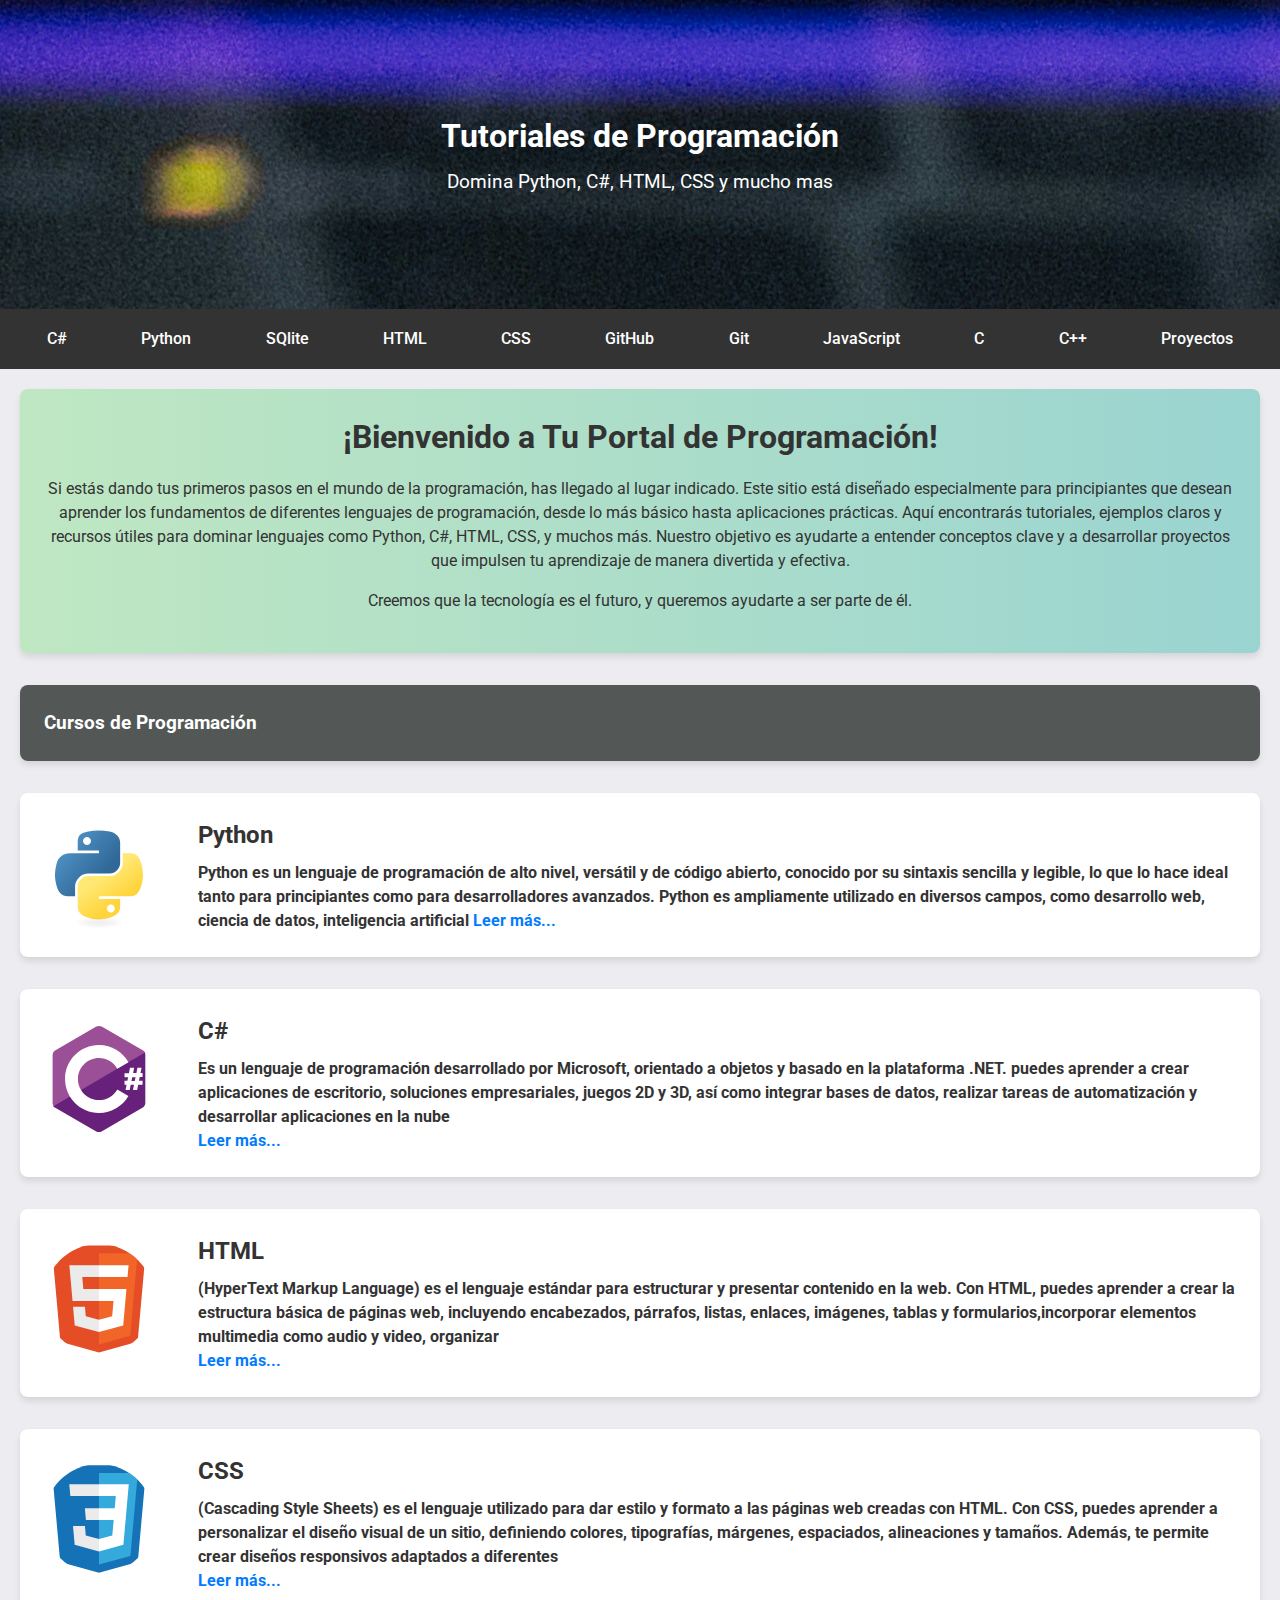
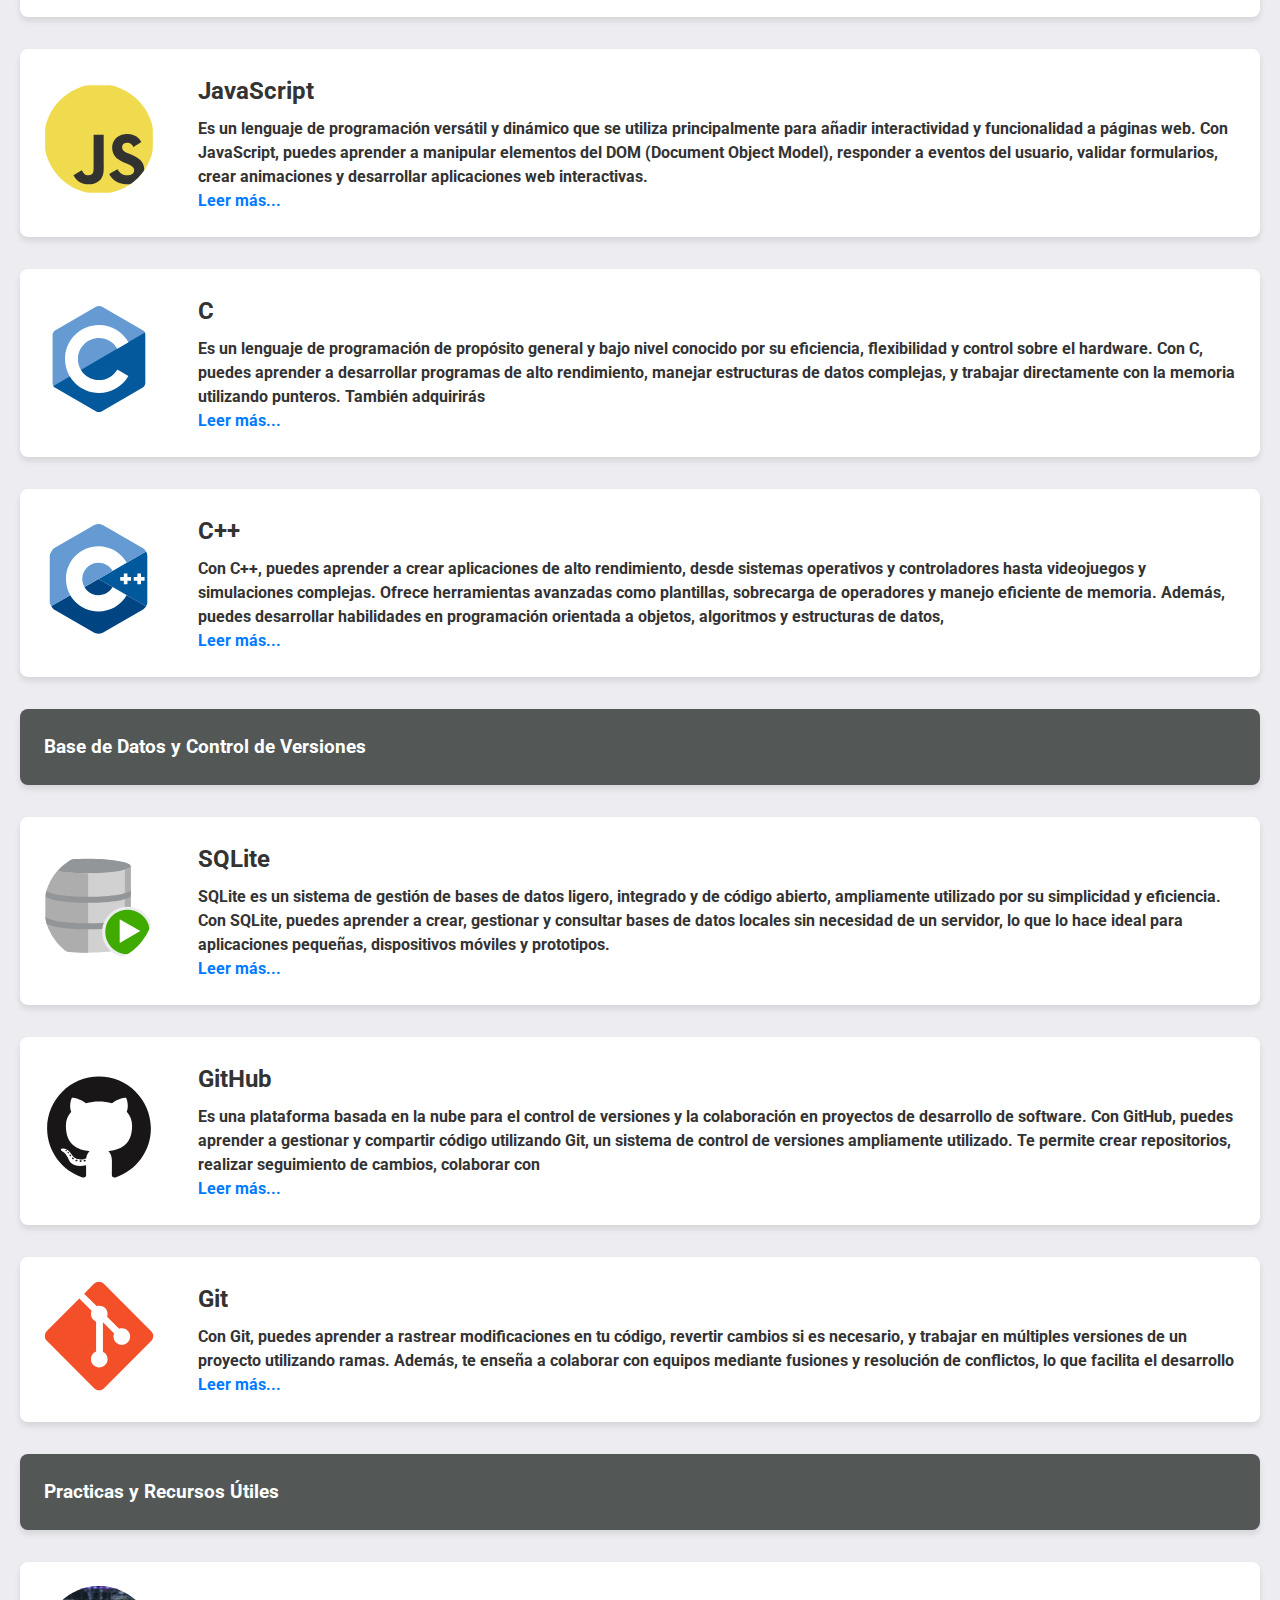
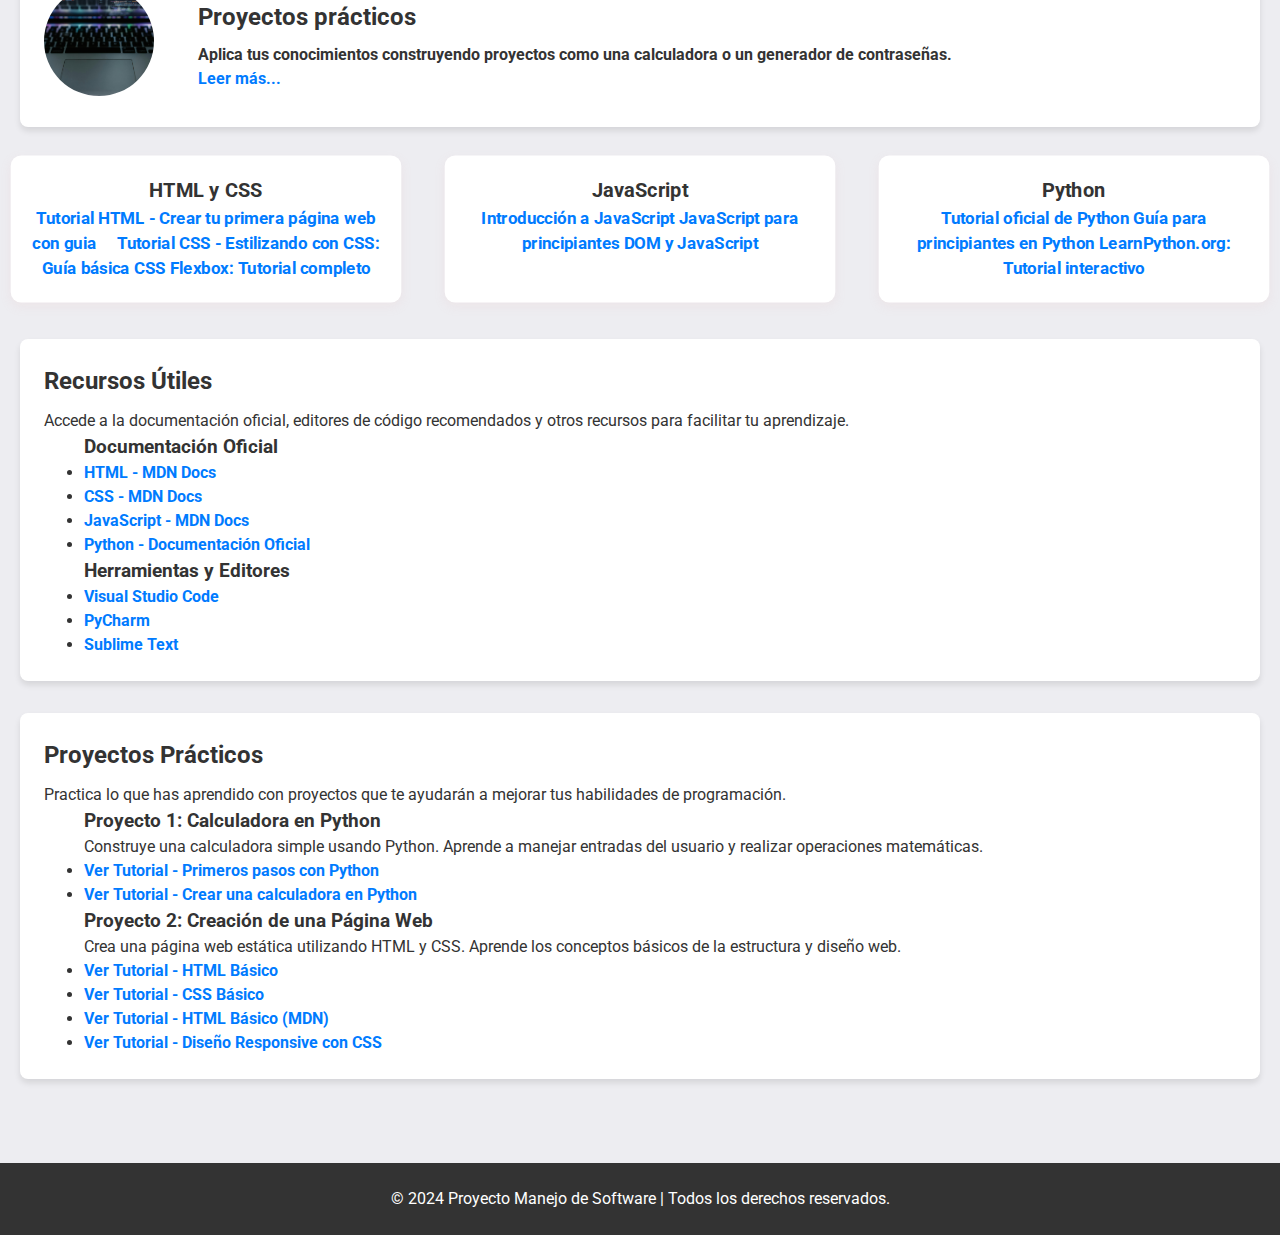
==== commit 145aa744: "Modificacion y mejoramiento de la informacion" ====
--- a/index.html
+++ b/index.html
@@ -19,8 +19,8 @@
 
     <!-- Seccion de la navegacion  -->
     <nav>
-        <a href="#inicio">Inicio</a>
-        <a href="#C#">C#</a>
+        <!-- <a href="#inicio">Inicio</a> -->
+        <a href="#Csharp">C#</a>
         <a href="#Python">Python</a>
         <a href="#SQlite">SQlite</a>
         <a href="#HTML">HTML</a>
@@ -52,40 +52,43 @@
         </section>
 
         <section id="Python" class="tutorial">
-            <a href="google.com" class="section-link"></a>
+            <a href="python.html" class="section-link"></a>
             <img src="imagenes/pyhton.svg" alt="CSS">
             <div>
                 <h2>Python </h2>
-                <p >Python es un lenguaje de programación de alto nivel, versátil y de código abierto, conocido por su 
+                <p style="font-weight: bold;">Python es un lenguaje de programación de alto nivel, versátil y de código abierto, conocido por su 
                     sintaxis sencilla y legible, lo que lo hace ideal tanto para principiantes como para desarrolladores 
                     avanzados. Python es ampliamente utilizado en diversos campos, 
-                    como desarrollo web, ciencia de datos, inteligencia artificial  <a href="#">Leer más...</a></p>
-            </div>
-        </section>
-
-        <section id="C#" class="tutorial">
+                    como desarrollo web, ciencia de datos, inteligencia artificial  <a href="python.html">Leer más...</a></p>
+            </div>
+        </section>
+
+        <section id="Csharp" class="tutorial">
+            <a href="csharp_pagina.html" class="section-link" style="display: block; text-decoration: none; color: inherit;">
             <img src="imagenes/csharp.svg" alt="HTML">
             <div>
                 <h2>C#</h2>
-                <p>Es un lenguaje de programación desarrollado por Microsoft, orientado a objetos y basado en la 
+                <p style="font-weight: bold;">Es un lenguaje de programación desarrollado por Microsoft, orientado a objetos y basado en la 
                     plataforma .NET. puedes aprender a crear aplicaciones de escritorio, soluciones empresariales, 
                     juegos 2D y 3D, así como integrar bases de datos, realizar tareas de automatización y desarrollar 
-                    aplicaciones en la nube  <a href="#">Leer más...</a></p>
+                    aplicaciones en la nube  <a href="csharp_pagina.html">Leer más...</a></p>
             </div>
         </section>
 
         <section id="HTML" class="tutorial">
+            <a href="html_p.html" class="section-link" style="display: block; text-decoration: none; color: inherit;">
             <img src="imagenes/html.svg" alt="Proyectos">
             <div>
                 <h2>HTML</h2>
-                <p>(HyperText Markup Language) es el lenguaje estándar para estructurar 
+                <p style="font-weight: normal;">(HyperText Markup Language) es el lenguaje estándar para estructurar 
                     y presentar contenido en la web. Con HTML, puedes aprender a crear la estructura 
                     básica de páginas web, incluyendo encabezados, párrafos, listas, enlaces, imágenes, tablas 
-                    y formularios,incorporar elementos multimedia como audio y video, organizar   <a href="#">Leer más...</a></p>
+                    y formularios,incorporar elementos multimedia como audio y video, organizar   <a href="html_p.html">Leer más...</a></p>
             </div>
         </section>
 
         <section id="CSS" class="tutorial">
+            <a href="css_page.html" class="section-link" style="display: block; text-decoration: none; color: inherit;">
             <img src="imagenes/css.svg" alt="Proyectos">
             <div>
                 <h2>CSS</h2>
@@ -93,40 +96,43 @@
                     formato a las páginas web creadas con HTML. Con CSS, puedes aprender a 
                     personalizar el diseño visual de un sitio, definiendo colores, tipografías, márgenes, 
                     espaciados, alineaciones y tamaños. Además, te permite crear diseños responsivos 
-                    adaptados a diferentes  <a href="#">Leer más...</a></p>
+                    adaptados a diferentes  <a href="css_page.html">Leer más...</a></p>
             </div>
         </section>   
 
         <section id="Javascript" class="tutorial">
+            <a href="java_page.html" class="section-link" style="display: block; text-decoration: none; color: inherit;">
             <img src="imagenes/javascript.svg" alt="JavaScript">
             <div>
                 <h2>JavaScript</h2>
                 <p>Es un lenguaje de programación versátil y dinámico que se utiliza principalmente para añadir 
                     interactividad y funcionalidad a páginas web. Con JavaScript, puedes aprender a manipular 
                     elementos del DOM (Document Object Model), responder a eventos del usuario, validar formularios, 
-                    crear animaciones y desarrollar aplicaciones web interactivas. Ademas <a href="#">Leer más...</a></p>
+                    crear animaciones y desarrollar aplicaciones web interactivas.<a href="java_page.html">Leer más...</a></p>
             </div>
         </section>
 
         <section id="C" class="tutorial">
+            <a href="c_page.html" class="section-link" style="display: block; text-decoration: none; color: inherit;">  
             <img src="imagenes/C.svg" alt="Proyectos">
             <div>
                 <h2>C</h2>
                 <p>Es un lenguaje de programación de propósito general y bajo nivel conocido por su eficiencia, 
                     flexibilidad y control sobre el hardware. Con C, puedes aprender a desarrollar programas de alto 
                     rendimiento, manejar estructuras de datos complejas, y trabajar directamente con la memoria utilizando 
-                    punteros. También adquirirás   <a href="#">Leer más...</a></p>
+                    punteros. También adquirirás   <a href="c_page.html">Leer más...</a></p>
             </div>
         </section>
 
         <section id="C++" class="tutorial">
+            <a href="cplus_page.html" class="section-link" style="display: block; text-decoration: none; color: inherit;">
             <img src="imagenes/C+.svg" alt="Proyectos">
             <div>
                 <h2>C++</h2>
                 <p>Con C++, puedes aprender a crear aplicaciones de alto rendimiento, desde sistemas operativos 
                     y controladores hasta videojuegos y simulaciones complejas. Ofrece herramientas avanzadas como
                      plantillas, sobrecarga de operadores y manejo eficiente de memoria. Además, puedes desarrollar
-                      habilidades en programación orientada a objetos, algoritmos y estructuras de datos, <a href="#">Leer más...</a></p>
+                      habilidades en programación orientada a objetos, algoritmos y estructuras de datos, <a href="cplus_page.html">Leer más...</a></p>
             </div>
         </section>
 
@@ -134,7 +140,8 @@
             <h3>Base de Datos y Control de Versiones </h3>
         </section>
 
-        <section id="SQLite" class="tutorial">
+        <section id="SQlite" class="tutorial">
+            <a href="sqlite_page.html" class="section-link" style="display: block; text-decoration: none; color: inherit;">
             <img src="imagenes/SQlite.svg" alt="Proyectos">
             <div>
                 <h2>SQLite</h2>
@@ -146,6 +153,7 @@
         </section>
 
         <section id="GitHub" class="tutorial">
+            <a href="github_page.html" class="section-link" style="display: block; text-decoration: none; color: inherit;">
             <img src="imagenes/github.svg" alt="Proyectos">
             <div>
                 <h2>GitHub</h2>
@@ -157,6 +165,7 @@
         </section>
 
         <section id="Git" class="tutorial">
+            <a href="git_page.html" class="section-link" style="display: block; text-decoration: none; color: inherit;">
             <img src="imagenes/git.svg" alt="Proyectos">
             <div>
                 <h2>Git</h2>
@@ -172,6 +181,7 @@
         </section>
 
         <section id="proyectos" class="tutorial">
+            <a href="proyectos_pagina.html" class="section-link" style="display: block; text-decoration: none; color: inherit;">
             <img src="imagenes/fondo1.png" alt="Proyectos">
             <div>
                 <h2>Proyectos prácticos</h2>
--- a/styles.css
+++ b/styles.css
@@ -1,12 +1,4 @@
-/* body {
-    background-image: url("imagenes/fondo.png");
-    background-size: cover;
-    background-repeat: no-repeat;
-    background-position: center;
-} */
-
-
-General
+/*General*/
 * {
     margin: 0;
     padding: 0;
@@ -17,6 +9,30 @@
     background-color: #ededf1;
     color: #333;
     line-height: 1.5;
+}
+
+/* Seccion de tutoriales */
+.recurso {
+    width: 30%;
+    margin-bottom: 40px;
+    background-color: white;
+    padding: 20px;
+    box-shadow: 0 4px 10px rgba(231, 168, 168, 0.1);
+    border-radius: 10px;
+    text-align: center;
+}
+
+.tutorials-list {
+    display: flex;
+    flex-wrap: wrap;
+    justify-content: space-between;
+}
+
+.recurso{
+    transition: transform 0.3s ease, background-color 0.3s ease;
+    background-color: white;
+    transform: scale(1.05);
+    
 }
 
 /* Header */
@@ -67,6 +83,10 @@
     border-radius: 8px;
     box-shadow: 0 4px 6px rgba(0, 0, 0, 0.1);
 }
+.progra{
+    background-color: #535857;
+    color:  white;
+}
 .intro {
     background: linear-gradient(to right, #bfe7c2, #9ad4d1);
     text-align: center;
@@ -80,7 +100,7 @@
     margin-bottom: 1rem;
 }
 
-/* Tutorial Cards */
+/* Para las tarjetas de tutoriales */
 .tutorial {
     display: flex;
     align-items: center;
@@ -108,3 +128,172 @@
     padding: 1.5rem;
     margin-top: 2rem;
 }
+
+/* Efecto de zoom para toda la sección */
+section.tutorial {
+    transition: transform 0.3s ease, background-color 0.3s ease;
+}
+
+section.tutorial:hover {
+    cursor: pointer; /* Cambia el cursor a una mano */
+    background-color: #c9d7e2;
+    transform: scale(1.05);
+}
+
+/* Ajuste para la imagen */
+section.tutorial img {
+    transition: transform 0.3s ease;
+}
+
+section.tutorial:hover img {
+    transform: scale(1.3);
+}
+
+/* Estilo para el enlace */
+a {
+    color: #007BFF;
+    text-decoration: none;
+    font-weight: bold;
+}
+
+a:hover {
+    text-decoration: underline;
+}
+
+/* Parte que permite que el usuario se diriga a un enlace en especifico  */
+/* Hacer que la sección sea clickeable */
+#Python {
+    position: relative;
+    cursor: pointer;
+}
+
+#Python .section-link {
+    position: absolute;
+    top: 0;
+    left: 0;
+    right: 0;
+    bottom: 0;
+    z-index: 1; /* Asegura que el enlace esté encima de otros elementos */
+    display: block;
+    text-decoration: none;
+}
+
+/* Asegura que el cursor cambie al pasar por encima */
+#Python:hover {
+    transform: scale(1.05); /* Efecto de zoom */
+}
+
+
+/* Estilos responsivos para pantallas pequeñas (móviles y tabletas) */
+/* Responsividad en la navegación */
+nav {
+    display: flex;
+    flex-wrap: wrap;
+    justify-content: space-around;
+    background-color: #333;
+    padding: 10px;
+}
+
+nav a {
+    color: white;
+    text-decoration: none;
+    padding: 8px 12px;
+}
+
+header h1 {
+    font-size: 2rem;
+}
+
+header p {
+    font-size: 1.2rem;
+}
+
+/* Estilos para las secciones */
+main {
+    padding: 20px;
+}
+
+section img {
+    max-width: 200px;
+    height: auto;
+}
+
+section div {
+    flex: 1;
+    margin-left: 20px;
+}
+
+section h2 {
+    font-size: 1.5rem;
+    margin-bottom: 10px;
+}
+
+section p {
+    font-size: 1rem;
+}
+
+/* Diseño responsivo para dispositivos pequeños (móviles) */
+@media screen and (max-width: 768px) {
+    header h1 {
+        font-size: 1.5rem;
+    }
+
+    header p {
+        font-size: 1rem;
+    }
+
+    nav {
+        flex-direction: column;
+        align-items: center;
+    }
+
+    section {
+        flex-direction: column;
+        text-align: center;
+    }
+
+    section img {
+        max-width: 100%;
+        margin-bottom: 10px;
+    }
+
+    section div {
+        margin-left: 0;
+    }
+
+    section h2 {
+        font-size: 1.2rem;
+    }
+
+    section p {
+        font-size: 0.9rem;
+    }
+}
+
+/* Diseño para tabletas (pantallas medianas) */
+@media screen and (max-width: 1024px) {
+    nav {
+        flex-direction: row;
+        justify-content: space-between;
+    }
+
+    section {
+        flex-direction: row;
+    }
+
+    section img {
+        max-width: 150px;
+    }
+
+    section div {
+        margin-left: 15px;
+    }
+
+    section h2 {
+        font-size: 1.4rem;
+    }
+
+    section p {
+        font-size: 1rem;
+    }
+}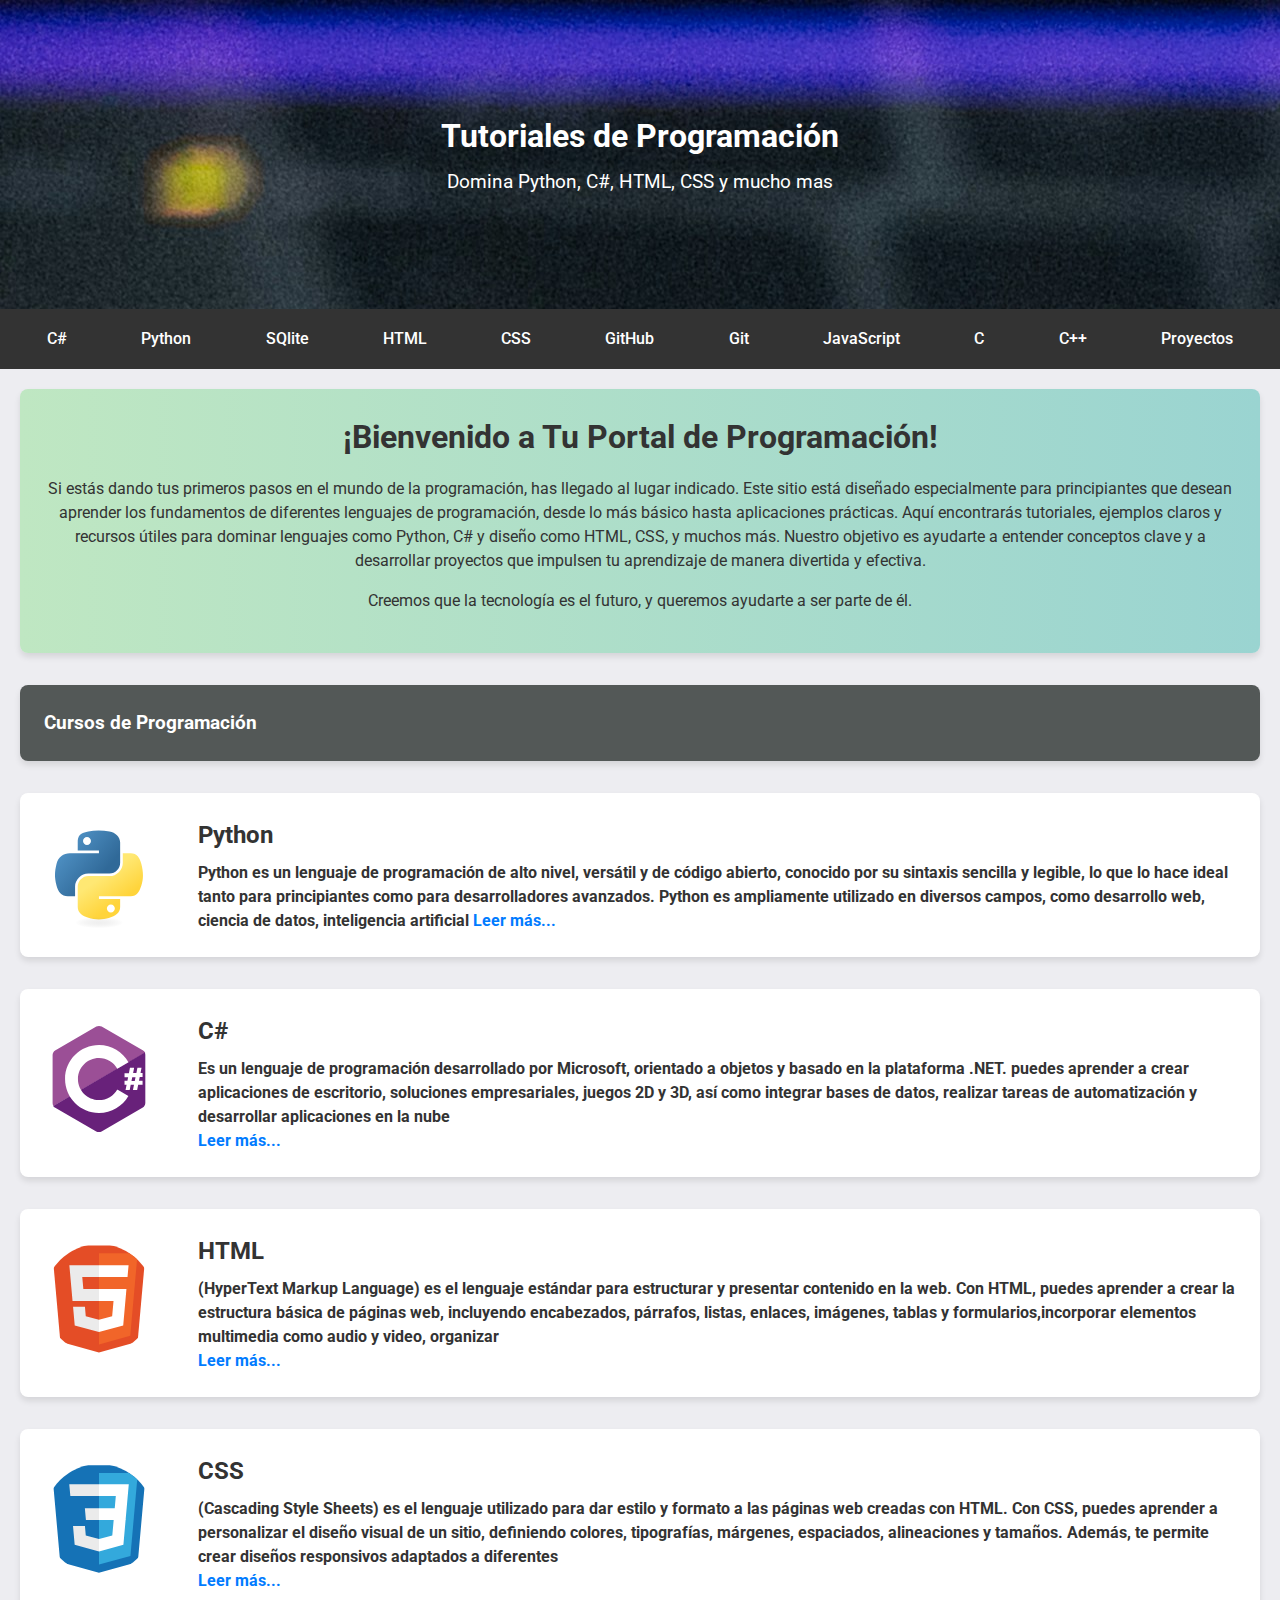
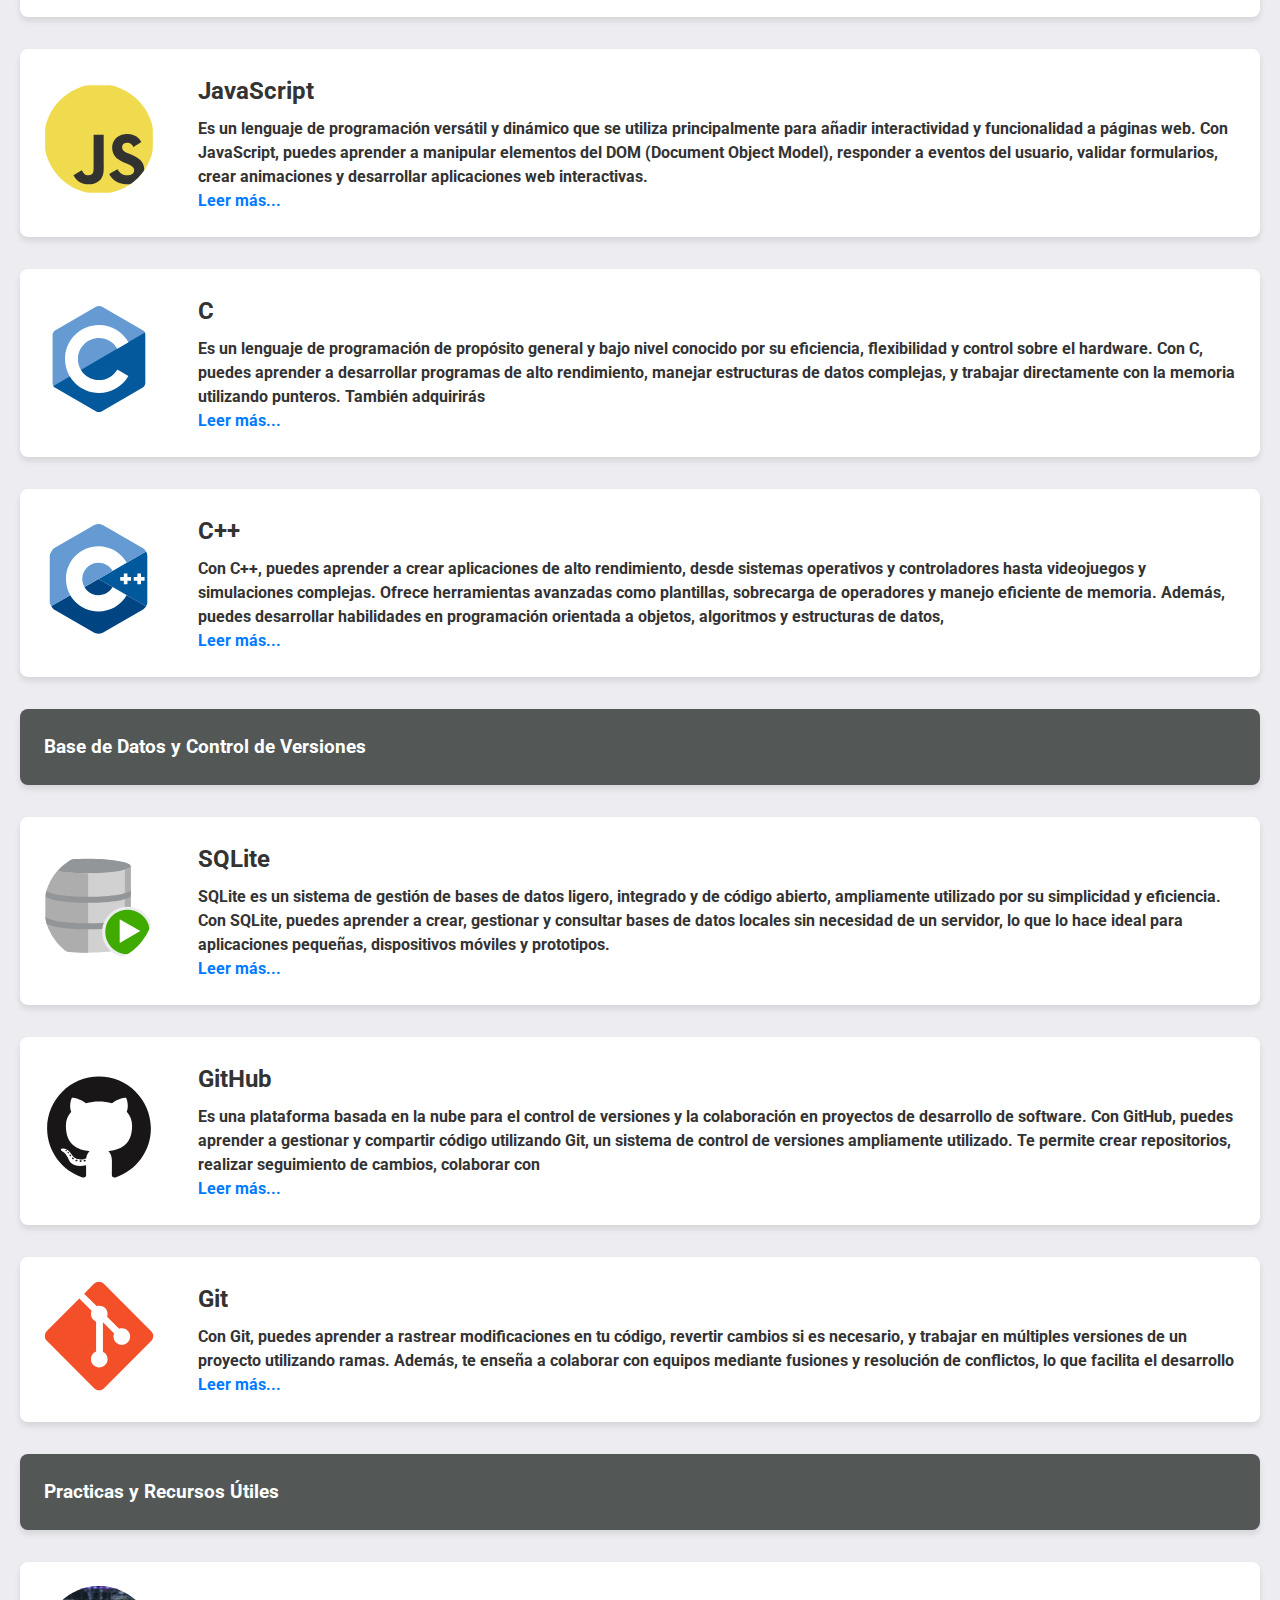
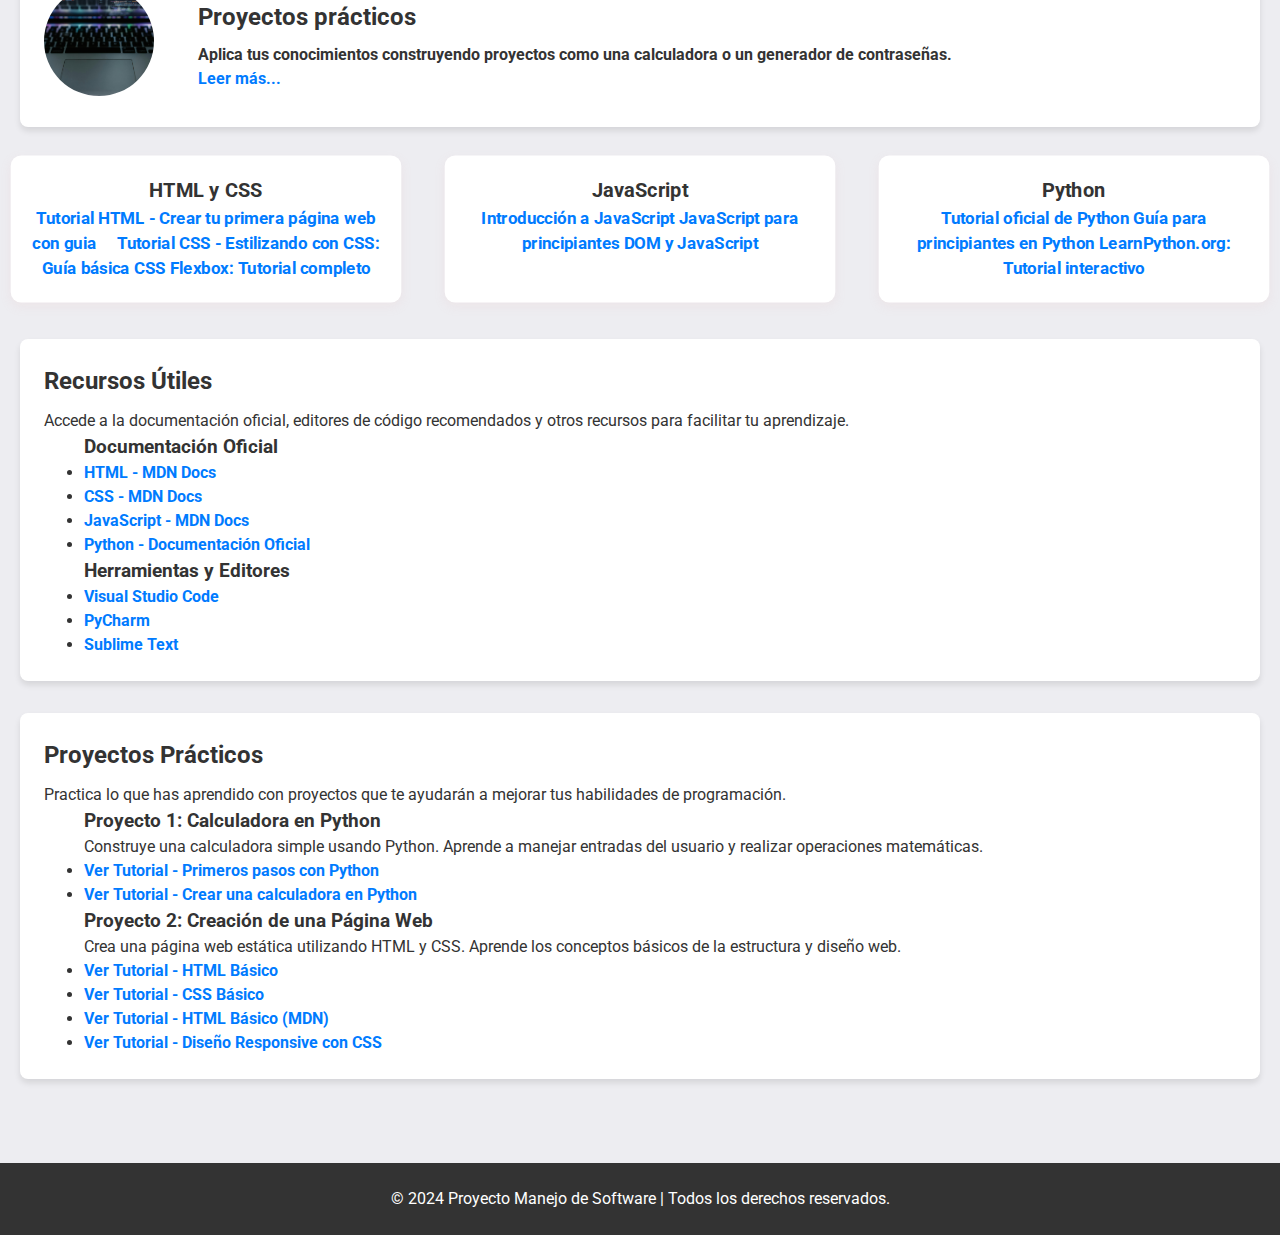
==== commit 8e4be822: "Actualizacion del diseño de la pagina" ====
--- a/index.html
+++ b/index.html
@@ -42,7 +42,7 @@
                     Este sitio está diseñado especialmente para principiantes que desean aprender los fundamentos de 
                     diferentes lenguajes de programación, desde lo más básico hasta aplicaciones prácticas.
                     Aquí encontrarás tutoriales, ejemplos claros y recursos útiles para dominar 
-                    lenguajes como Python, C#, HTML, CSS, y muchos más. Nuestro objetivo es ayudarte a entender 
+                    lenguajes como Python, C# y diseño como HTML, CSS, y muchos más. Nuestro objetivo es ayudarte a entender 
                     conceptos clave y a desarrollar proyectos que impulsen tu aprendizaje de manera divertida y efectiva.</p>
                 <p>Creemos que la tecnología es el futuro, y queremos ayudarte a ser parte de él.</p>
             </section>
--- a/styles.css
+++ b/styles.css
@@ -1,299 +1,299 @@
-/*General*/
-* {
-    margin: 0;
-    padding: 0;
-    box-sizing: border-box;
-}
-body {
-    font-family: 'Roboto', sans-serif;
-    background-color: #ededf1;
-    color: #333;
-    line-height: 1.5;
-}
-
-/* Seccion de tutoriales */
-.recurso {
-    width: 30%;
-    margin-bottom: 40px;
-    background-color: white;
-    padding: 20px;
-    box-shadow: 0 4px 10px rgba(231, 168, 168, 0.1);
-    border-radius: 10px;
-    text-align: center;
-}
-
-.tutorials-list {
-    display: flex;
-    flex-wrap: wrap;
-    justify-content: space-between;
-}
-
-.recurso{
-    transition: transform 0.3s ease, background-color 0.3s ease;
-    background-color: white;
-    transform: scale(1.05);
-    
-}
-
-/* Header */
-header {
-    background-image: url("imagenes/fondo1.png");
-    color: #fff;
-    padding: 7rem; /*alto del header*/
-    text-align: center;
-}
-header h1 {
-    font-size: 2.5rem;
-}
-header p {
-    font-size: 1.2rem;
-    margin-top: 0.5rem;
-}
-
-/* Navegación */
-nav {
-    background: #272424;
-    display: flex;
-    justify-content: center;
-    padding: 0.7rem 0; 
-}
-nav a {
-    color: white;
-    text-decoration: none;
-    margin: 0 1rem;
-    padding: 0.5rem 1rem;
-    font-weight: 500;
-    border-radius: 5px;
-    transition: background 0.3s;
-}
-nav a:hover {
-    background: #72d877;
-}
-
-/* Secciones */
-main {
-    padding: 2rem 1rem;
-    max-width: 1500px;
-    margin: 0 auto;
-}
-section {
-    margin-bottom: 2rem;
-    padding: 1.5rem; /*Alto de cada seccion */
-    background: #fff;
-    border-radius: 8px;
-    box-shadow: 0 4px 6px rgba(0, 0, 0, 0.1);
-}
-.progra{
-    background-color: #535857;
-    color:  white;
-}
-.intro {
-    background: linear-gradient(to right, #bfe7c2, #9ad4d1);
-    text-align: center;
-}
-.intro h2 {
-    font-size: 2rem;
-    margin-bottom: 1rem;
-}
-.intro p {
-    font-size: 1rem;
-    margin-bottom: 1rem;
-}
-
-/* Para las tarjetas de tutoriales */
-.tutorial {
-    display: flex;
-    align-items: center;
-    gap: 1.5rem;
-}
-.tutorial img {
-    width: 110px;
-    height: 110px;
-    object-fit: cover;
-    border-radius: 50%;
-}
-.tutorial h2 {
-    font-size: 1.5rem;
-    margin-bottom: 0.5rem;
-}
-.tutorial p {
-    font-size: 1rem;
-}
-
-/* Footer */
-footer {
-    background: #333;
-    color: white;
-    text-align: center;
-    padding: 1.5rem;
-    margin-top: 2rem;
-}
-
-/* Efecto de zoom para toda la sección */
-section.tutorial {
-    transition: transform 0.3s ease, background-color 0.3s ease;
-}
-
-section.tutorial:hover {
-    cursor: pointer; /* Cambia el cursor a una mano */
-    background-color: #c9d7e2;
-    transform: scale(1.05);
-}
-
-/* Ajuste para la imagen */
-section.tutorial img {
-    transition: transform 0.3s ease;
-}
-
-section.tutorial:hover img {
-    transform: scale(1.3);
-}
-
-/* Estilo para el enlace */
-a {
-    color: #007BFF;
-    text-decoration: none;
-    font-weight: bold;
-}
-
-a:hover {
-    text-decoration: underline;
-}
-
-/* Parte que permite que el usuario se diriga a un enlace en especifico  */
-/* Hacer que la sección sea clickeable */
-#Python {
-    position: relative;
-    cursor: pointer;
-}
-
-#Python .section-link {
-    position: absolute;
-    top: 0;
-    left: 0;
-    right: 0;
-    bottom: 0;
-    z-index: 1; /* Asegura que el enlace esté encima de otros elementos */
-    display: block;
-    text-decoration: none;
-}
-
-/* Asegura que el cursor cambie al pasar por encima */
-#Python:hover {
-    transform: scale(1.05); /* Efecto de zoom */
-}
-
-
-/* Estilos responsivos para pantallas pequeñas (móviles y tabletas) */
-/* Responsividad en la navegación */
-nav {
-    display: flex;
-    flex-wrap: wrap;
-    justify-content: space-around;
-    background-color: #333;
-    padding: 10px;
-}
-
-nav a {
-    color: white;
-    text-decoration: none;
-    padding: 8px 12px;
-}
-
-header h1 {
-    font-size: 2rem;
-}
-
-header p {
-    font-size: 1.2rem;
-}
-
-/* Estilos para las secciones */
-main {
-    padding: 20px;
-}
-
-section img {
-    max-width: 200px;
-    height: auto;
-}
-
-section div {
-    flex: 1;
-    margin-left: 20px;
-}
-
-section h2 {
-    font-size: 1.5rem;
-    margin-bottom: 10px;
-}
-
-section p {
-    font-size: 1rem;
-}
-
-/* Diseño responsivo para dispositivos pequeños (móviles) */
-@media screen and (max-width: 768px) {
-    header h1 {
-        font-size: 1.5rem;
-    }
-
-    header p {
-        font-size: 1rem;
-    }
-
-    nav {
-        flex-direction: column;
-        align-items: center;
-    }
-
-    section {
-        flex-direction: column;
-        text-align: center;
-    }
-
-    section img {
-        max-width: 100%;
-        margin-bottom: 10px;
-    }
-
-    section div {
-        margin-left: 0;
-    }
-
-    section h2 {
-        font-size: 1.2rem;
-    }
-
-    section p {
-        font-size: 0.9rem;
-    }
-}
-
-/* Diseño para tabletas (pantallas medianas) */
-@media screen and (max-width: 1024px) {
-    nav {
-        flex-direction: row;
-        justify-content: space-between;
-    }
-
-    section {
-        flex-direction: row;
-    }
-
-    section img {
-        max-width: 150px;
-    }
-
-    section div {
-        margin-left: 15px;
-    }
-
-    section h2 {
-        font-size: 1.4rem;
-    }
-
-    section p {
-        font-size: 1rem;
-    }
+/*General*/
+* {
+    margin: 0;
+    padding: 0;
+    box-sizing: border-box;
+}
+body {
+    font-family: 'Roboto', sans-serif;
+    background-color: #ededf1;
+    color: #333;
+    line-height: 1.5;
+}
+
+/* Seccion de tutoriales */
+.recurso {
+    width: 30%;
+    margin-bottom: 40px;
+    background-color: white;
+    padding: 20px;
+    box-shadow: 0 4px 10px rgba(231, 168, 168, 0.1);
+    border-radius: 10px;
+    text-align: center;
+}
+
+.tutorials-list {
+    display: flex;
+    flex-wrap: wrap;
+    justify-content: space-between;
+}
+
+.recurso{
+    transition: transform 0.3s ease, background-color 0.3s ease;
+    background-color: white;
+    transform: scale(1.05);
+    
+}
+
+/* Header */
+header {
+    background-image: url("imagenes/fondo1.png");
+    color: #fff;
+    padding: 7rem; /*alto del header*/
+    text-align: center;
+}
+header h1 {
+    font-size: 2.5rem;
+}
+header p {
+    font-size: 1.2rem;
+    margin-top: 0.5rem;
+}
+
+/* Navegación */
+nav {
+    background: #272424;
+    display: flex;
+    justify-content: center;
+    padding: 0.7rem 0; 
+}
+nav a {
+    color: white;
+    text-decoration: none;
+    margin: 0 1rem;
+    padding: 0.5rem 1rem;
+    font-weight: 500;
+    border-radius: 5px;
+    transition: background 0.3s;
+}
+nav a:hover {
+    background: #72d877;
+}
+
+/* Secciones */
+main {
+    padding: 2rem 1rem;
+    max-width: 1500px;
+    margin: 0 auto;
+}
+section {
+    margin-bottom: 2rem;
+    padding: 1.5rem; /*Alto de cada seccion */
+    background: #fff;
+    border-radius: 8px;
+    box-shadow: 0 4px 6px rgba(0, 0, 0, 0.1);
+}
+.progra{
+    background-color: #535857;
+    color:  white;
+}
+.intro {
+    background: linear-gradient(to right, #bfe7c2, #9ad4d1);
+    text-align: center;
+}
+.intro h2 {
+    font-size: 2rem;
+    margin-bottom: 1rem;
+}
+.intro p {
+    font-size: 1rem;
+    margin-bottom: 1rem;
+}
+
+/* Para las tarjetas de tutoriales */
+.tutorial {
+    display: flex;
+    align-items: center;
+    gap: 1.5rem;
+}
+.tutorial img {
+    width: 110px;
+    height: 110px;
+    object-fit: cover;
+    border-radius: 50%;
+}
+.tutorial h2 {
+    font-size: 1.5rem;
+    margin-bottom: 0.5rem;
+}
+.tutorial p {
+    font-size: 1rem;
+}
+
+/* Footer */
+footer {
+    background: #333;
+    color: white;
+    text-align: center;
+    padding: 1.5rem;
+    margin-top: 2rem;
+}
+
+/* Efecto de zoom para toda la sección */
+section.tutorial {
+    transition: transform 0.3s ease, background-color 0.3s ease;
+}
+
+section.tutorial:hover {
+    cursor: pointer; /* Cambia el cursor a una mano */
+    background-color: #c9d7e2;
+    transform: scale(1.05);
+}
+
+/* Ajuste para la imagen */
+section.tutorial img {
+    transition: transform 0.3s ease;
+}
+
+section.tutorial:hover img {
+    transform: scale(1.3);
+}
+
+/* Estilo para el enlace */
+a {
+    color: #007BFF;
+    text-decoration: none;
+    font-weight: bold;
+}
+
+a:hover {
+    text-decoration: underline;
+}
+
+/* Parte que permite que el usuario se diriga a un enlace en especifico  */
+/* Hacer que la sección sea clickeable */
+#Python {
+    position: relative;
+    cursor: pointer;
+}
+
+#Python .section-link {
+    position: absolute;
+    top: 0;
+    left: 0;
+    right: 0;
+    bottom: 0;
+    z-index: 1; /* Asegura que el enlace esté encima de otros elementos */
+    display: block;
+    text-decoration: none;
+}
+
+/* Asegura que el cursor cambie al pasar por encima */
+#Python:hover {
+    transform: scale(1.05); /* Efecto de zoom */
+}
+
+
+/* Estilos responsivos para pantallas pequeñas (móviles y tabletas) */
+/* Responsividad en la navegación */
+nav {
+    display: flex;
+    flex-wrap: wrap;
+    justify-content: space-around;
+    background-color: #333;
+    padding: 10px;
+}
+
+nav a {
+    color: white;
+    text-decoration: none;
+    padding: 8px 12px;
+}
+
+header h1 {
+    font-size: 2rem;
+}
+
+header p {
+    font-size: 1.2rem;
+}
+
+/* Estilos para las secciones */
+main {
+    padding: 20px;
+}
+
+section img {
+    max-width: 200px;
+    height: auto;
+}
+
+section div {
+    flex: 1;
+    margin-left: 20px;
+}
+
+section h2 {
+    font-size: 1.5rem;
+    margin-bottom: 10px;
+}
+
+section p {
+    font-size: 1rem;
+}
+
+/* Diseño responsivo para dispositivos pequeños (móviles) */
+@media screen and (max-width: 768px) {
+    header h1 {
+        font-size: 1.5rem;
+    }
+
+    header p {
+        font-size: 1rem;
+    }
+
+    nav {
+        flex-direction: column;
+        align-items: center;
+    }
+
+    section {
+        flex-direction: column;
+        text-align: center;
+    }
+
+    section img {
+        max-width: 100%;
+        margin-bottom: 10px;
+    }
+
+    section div {
+        margin-left: 0;
+    }
+
+    section h2 {
+        font-size: 1.2rem;
+    }
+
+    section p {
+        font-size: 0.9rem;
+    }
+}
+
+/* Diseño para tabletas (pantallas medianas) */
+@media screen and (max-width: 1024px) {
+    nav {
+        flex-direction: row;
+        justify-content: space-between;
+    }
+
+    section {
+        flex-direction: row;
+    }
+
+    section img {
+        max-width: 150px;
+    }
+
+    section div {
+        margin-left: 15px;
+    }
+
+    section h2 {
+        font-size: 1.4rem;
+    }
+
+    section p {
+        font-size: 1rem;
+    }
 }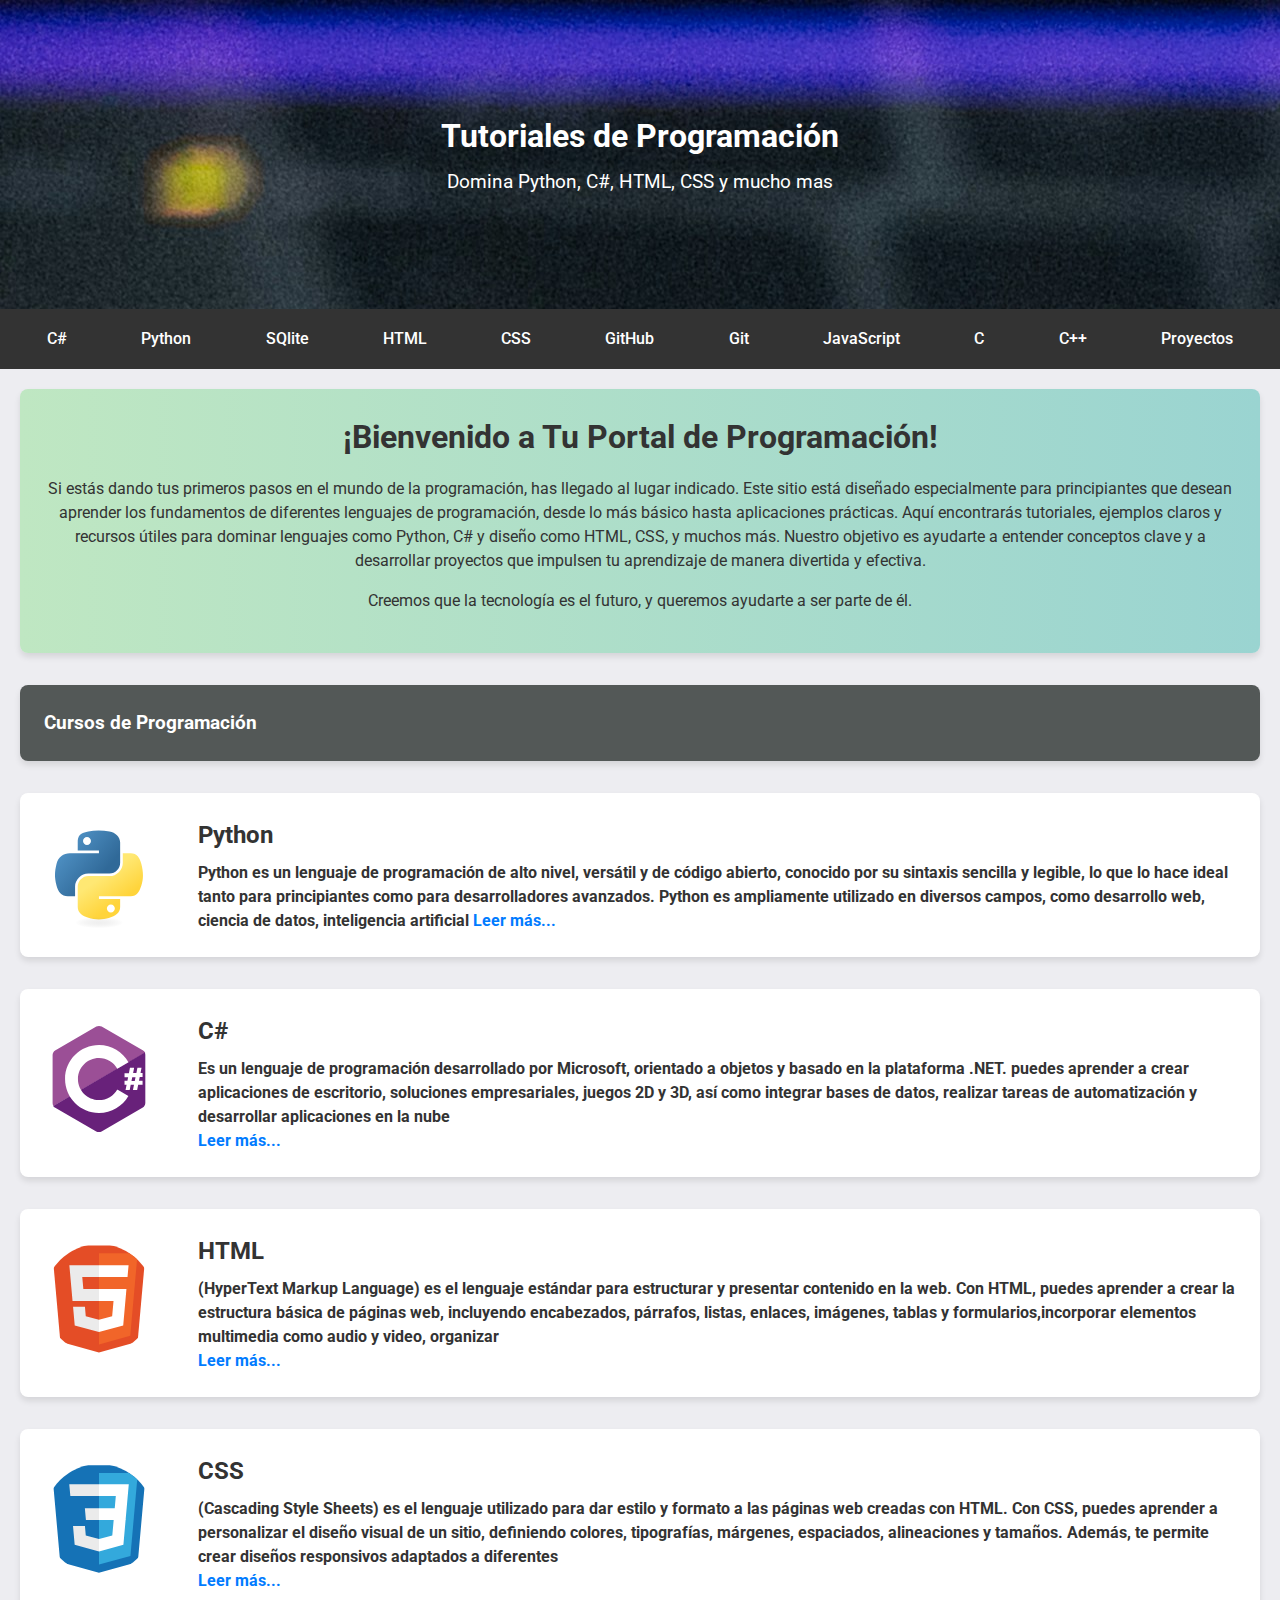
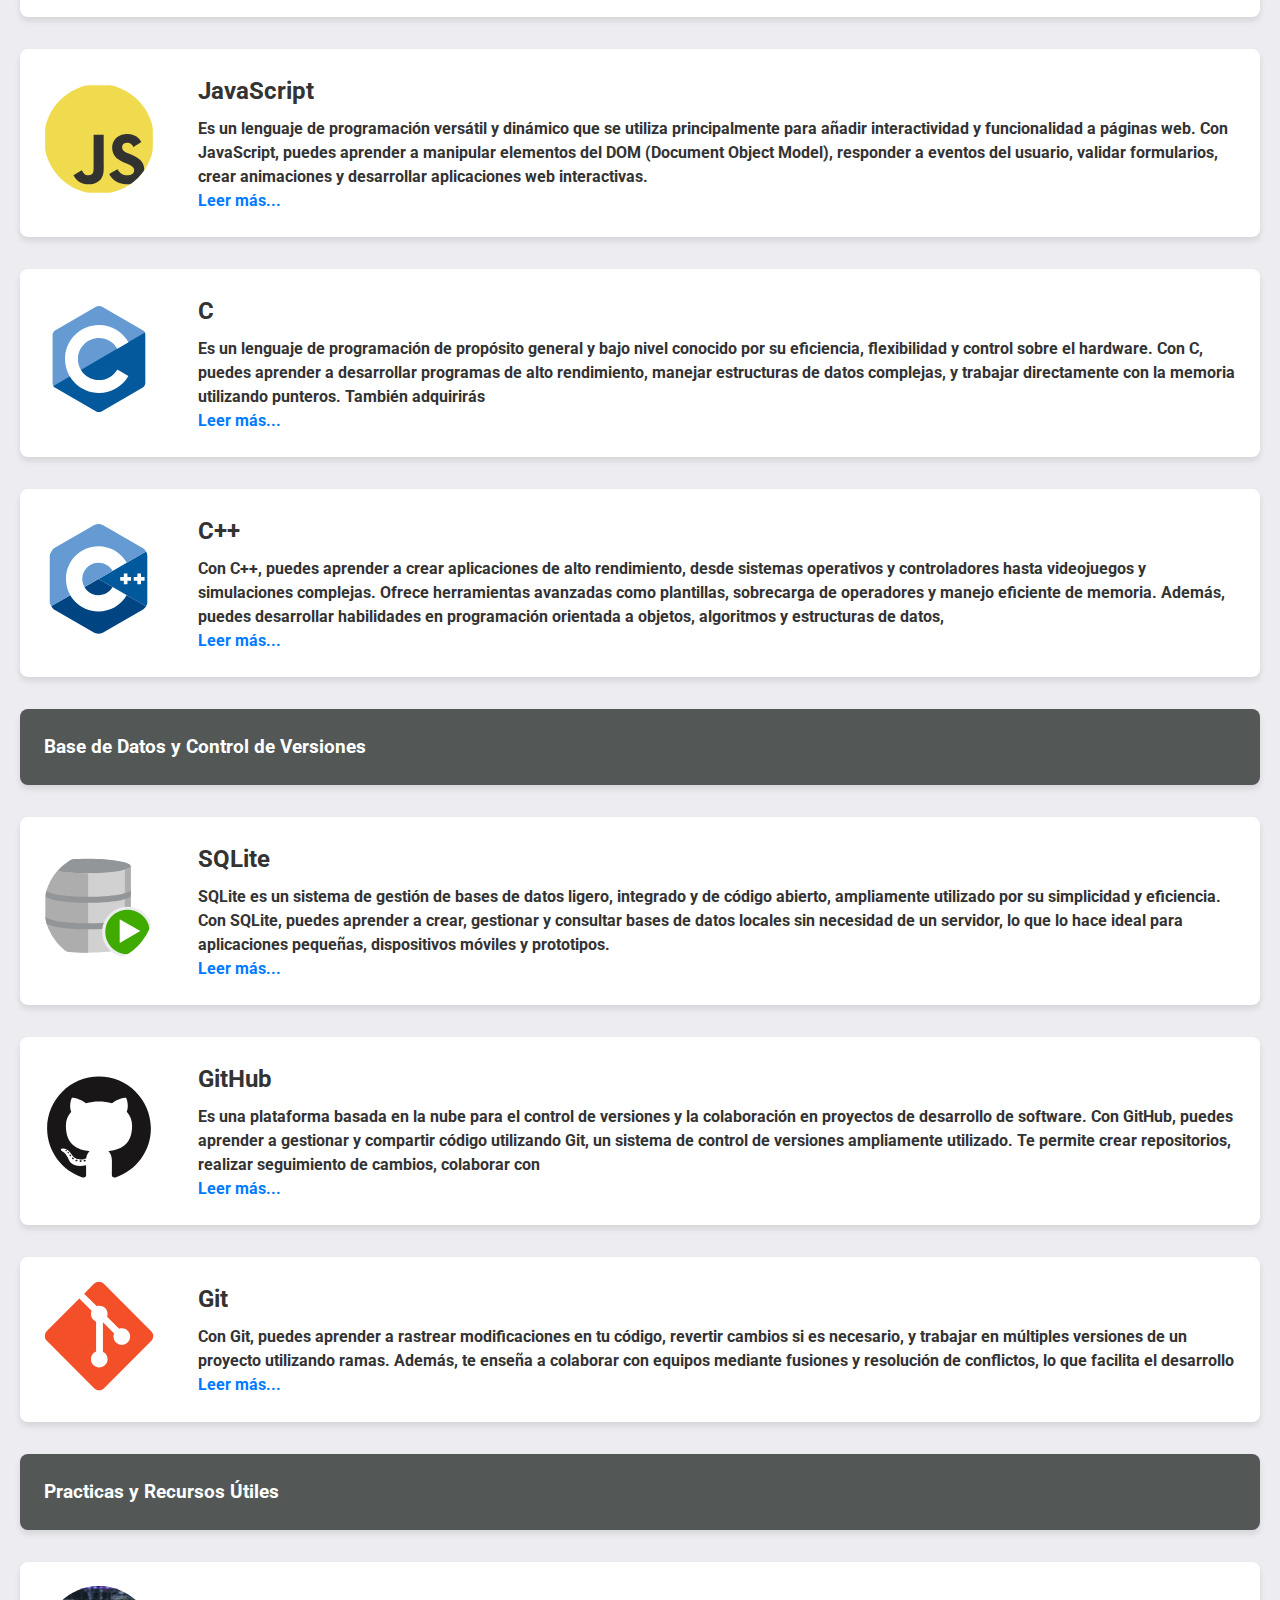
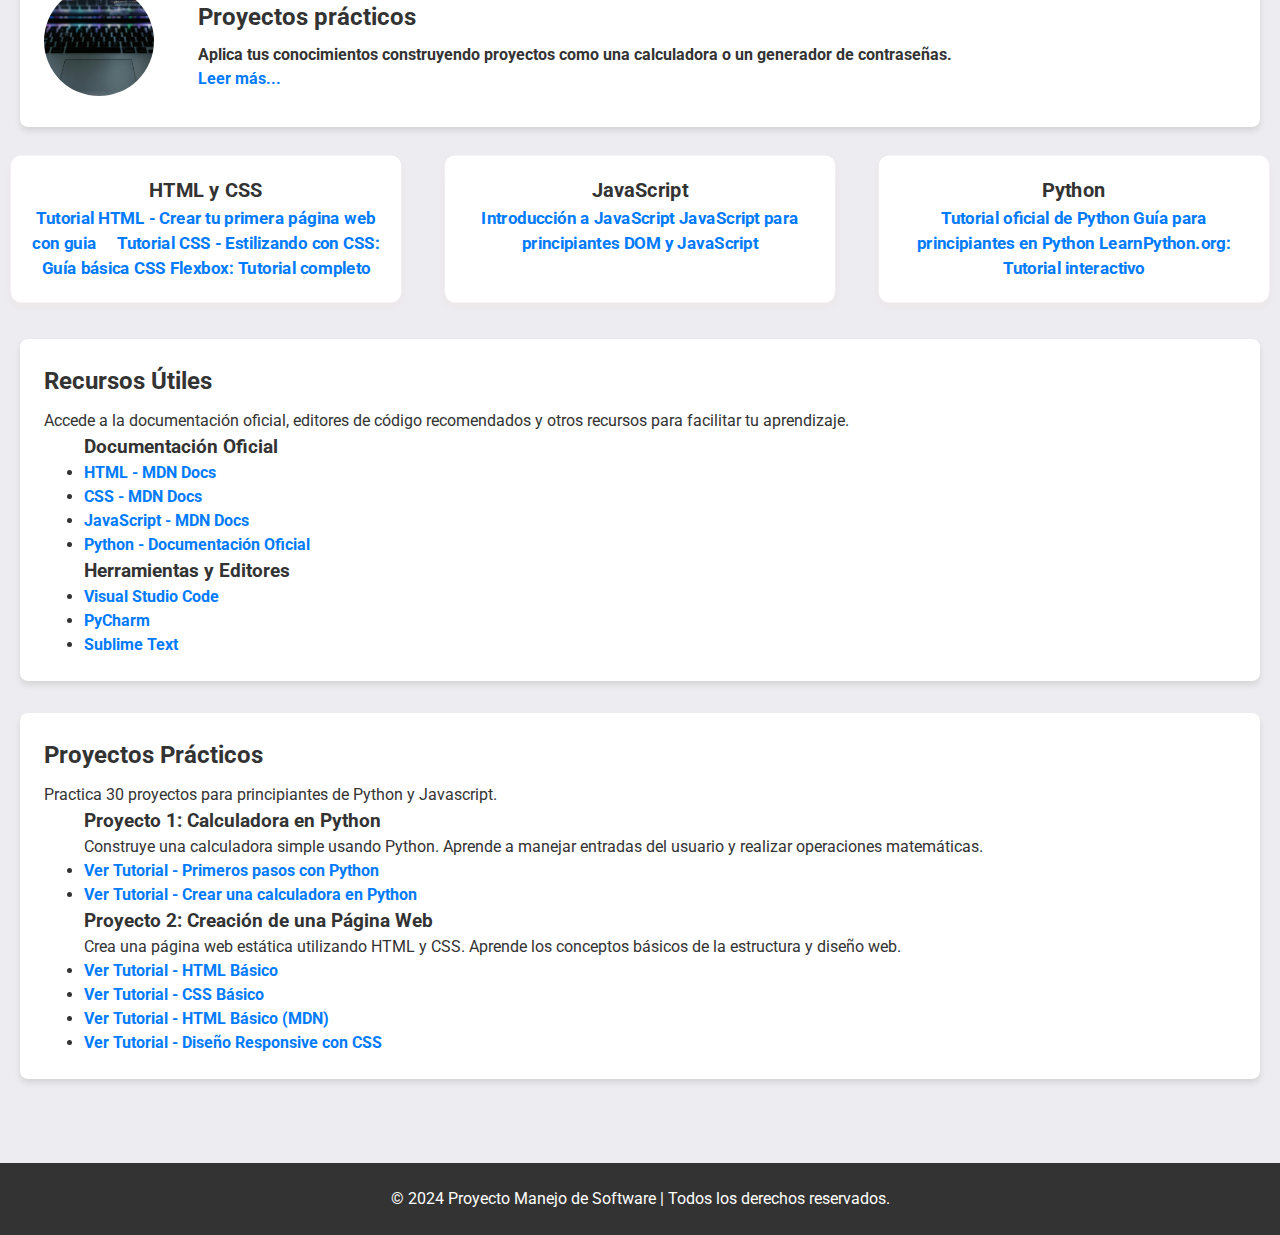
==== commit 3018a843: "Modificacion de texto" ====
--- a/index.html
+++ b/index.html
@@ -125,7 +125,7 @@
         </section>
 
         <section id="C++" class="tutorial">
-            <a href="cplus_page.html" class="section-link" style="display: block; text-decoration: none; color: inherit;">
+            <a href="https://www.learn-cpp.org/" target="_blank" style="display: block; text-decoration: none; color: inherit;">
             <img src="imagenes/C+.svg" alt="Proyectos">
             <div>
                 <h2>C++</h2>
@@ -141,7 +141,7 @@
         </section>
 
         <section id="SQlite" class="tutorial">
-            <a href="sqlite_page.html" class="section-link" style="display: block; text-decoration: none; color: inherit;">
+            <a href="https://www.w3schools.com/sql/sql_intro.asp" target="_blank" style="display: block; text-decoration: none; color: inherit;">
             <img src="imagenes/SQlite.svg" alt="Proyectos">
             <div>
                 <h2>SQLite</h2>
@@ -152,8 +152,9 @@
             </div>
         </section>
 
+
         <section id="GitHub" class="tutorial">
-            <a href="github_page.html" class="section-link" style="display: block; text-decoration: none; color: inherit;">
+            <a href="https://skills.github.com/" target="_blank" style="display: block; text-decoration: none; color: inherit;">
             <img src="imagenes/github.svg" alt="Proyectos">
             <div>
                 <h2>GitHub</h2>
@@ -165,7 +166,7 @@
         </section>
 
         <section id="Git" class="tutorial">
-            <a href="git_page.html" class="section-link" style="display: block; text-decoration: none; color: inherit;">
+            <a href="https://www.w3schools.com/git/" target="_blank" style="display: block; text-decoration: none; color: inherit;">
             <img src="imagenes/git.svg" alt="Proyectos">
             <div>
                 <h2>Git</h2>
@@ -181,7 +182,7 @@
         </section>
 
         <section id="proyectos" class="tutorial">
-            <a href="proyectos_pagina.html" class="section-link" style="display: block; text-decoration: none; color: inherit;">
+            <a href="https://blog.desafiolatam.com/30-proyectos-para-principiantes-de-python-y-javascript/" target="_blank" style="display: block; text-decoration: none; color: inherit;">
             <img src="imagenes/fondo1.png" alt="Proyectos">
             <div>
                 <h2>Proyectos prácticos</h2>
@@ -249,7 +250,7 @@
     <!-- Sección de Proyectos -->
     <section id="proyectos">
         <h2>Proyectos Prácticos</h2>
-        <p>Practica lo que has aprendido con proyectos que te ayudarán a mejorar tus habilidades de programación.</p>
+        <p>Practica 30 proyectos para principiantes de Python y Javascript.</p>
 
         <div class="projects-list">
             <div class="project">
